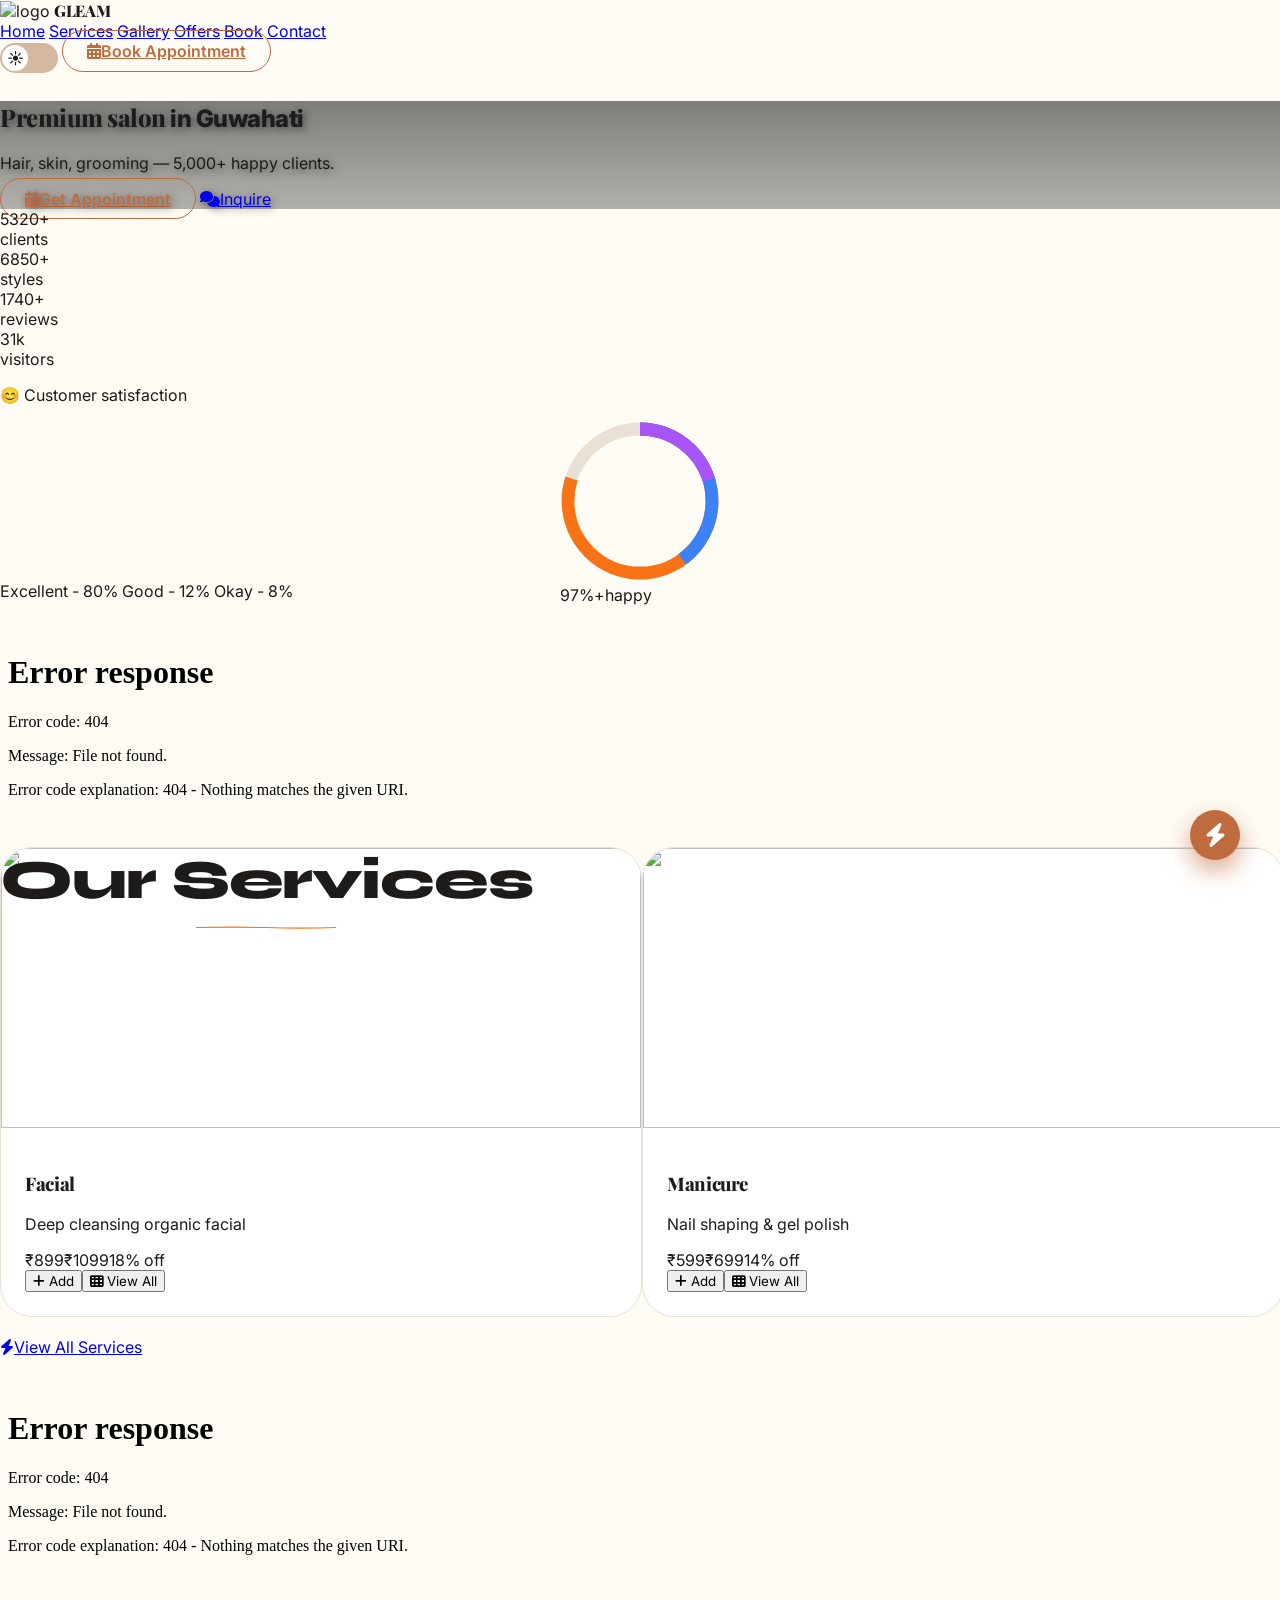
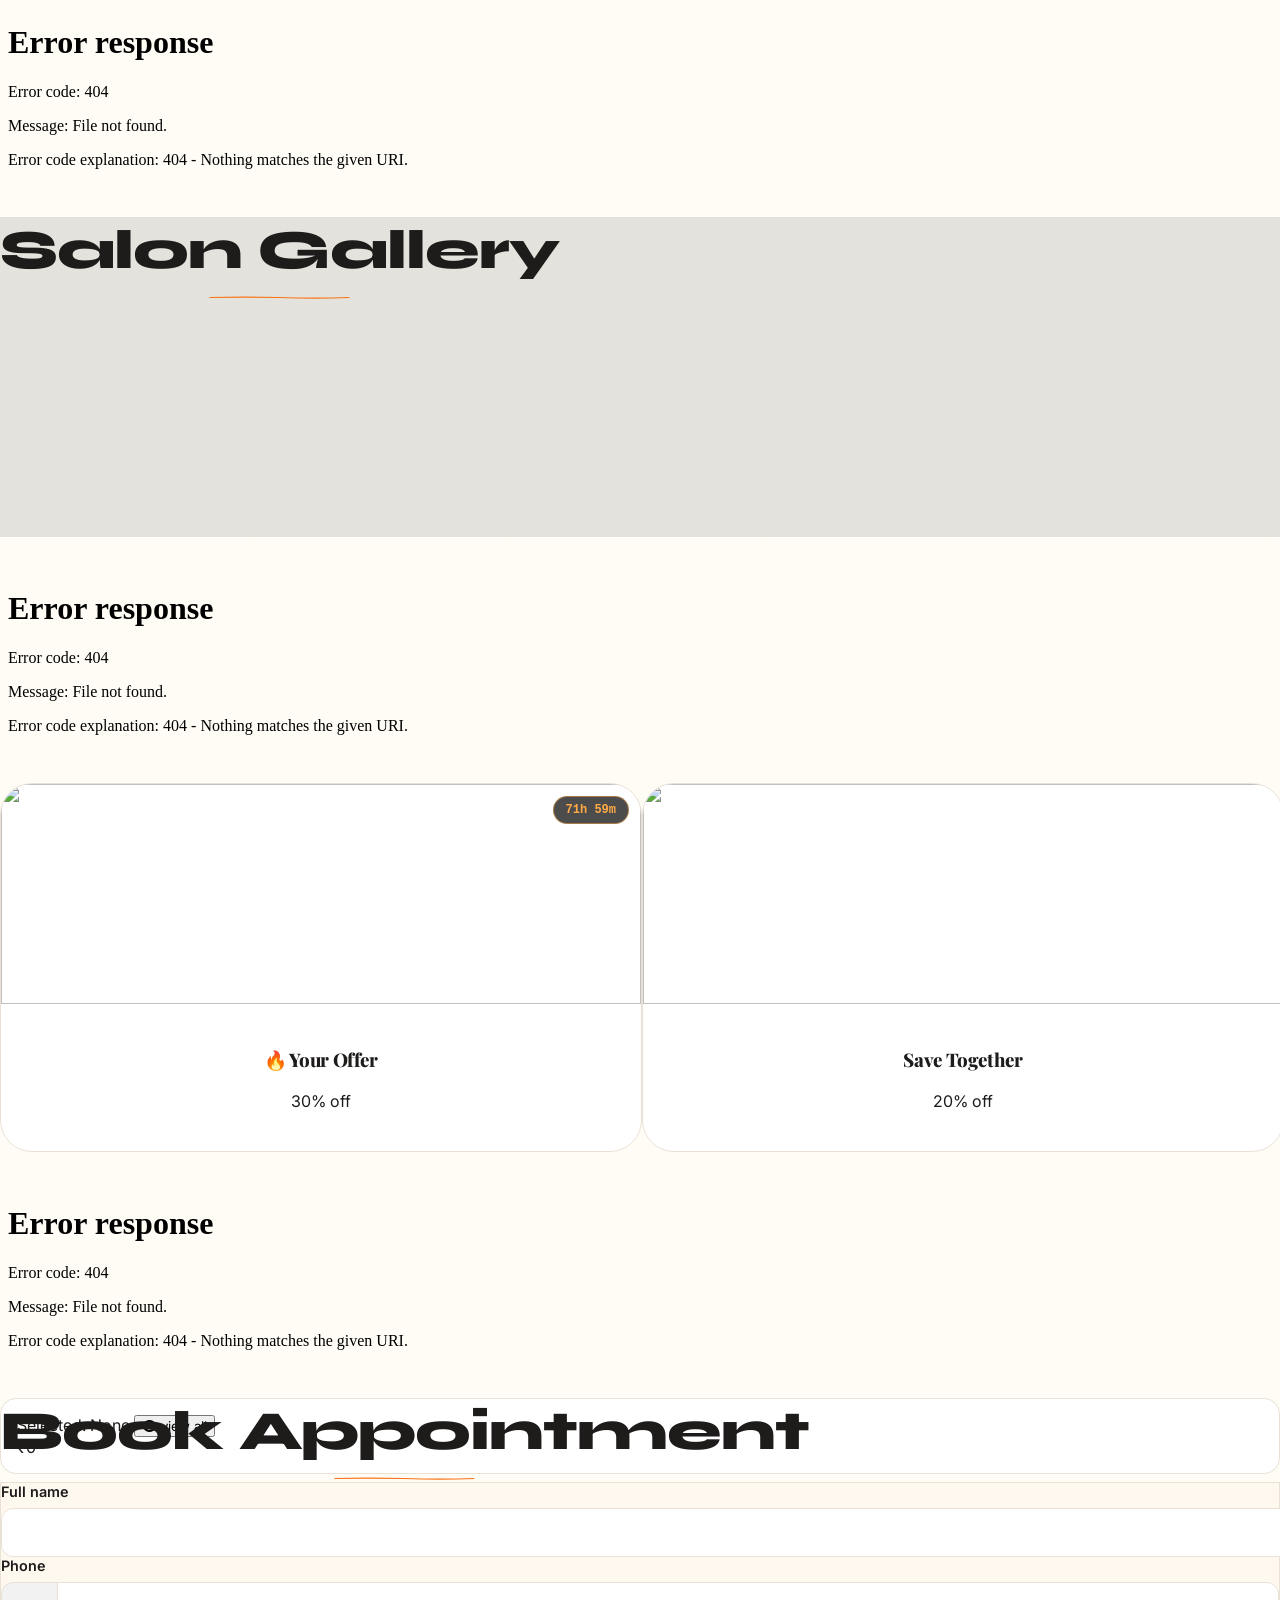
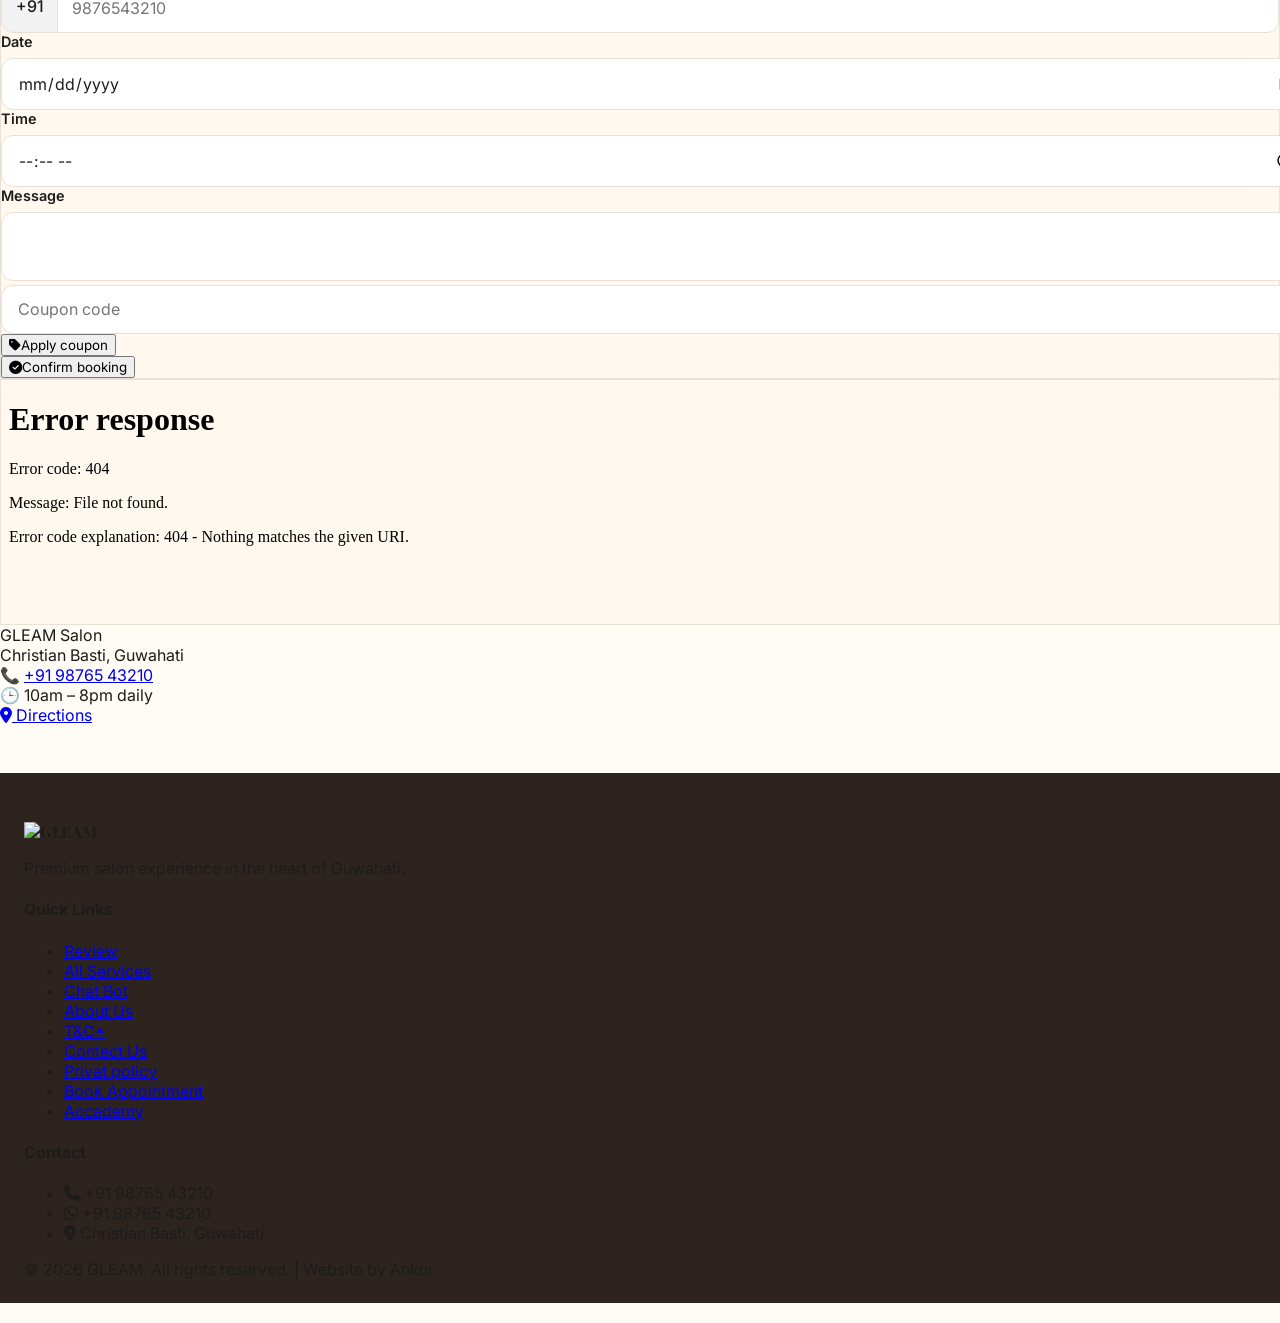
==== index.html @ 3bcb05df "First Salon Temp upload" ====
<!DOCTYPE html>
<html lang="en">
<head>
  <meta charset="UTF-8">
  <meta name="viewport" content="width=device-width, initial-scale=1.0, maximum-scale=5.0, user-scalable=yes">
  <title>GLEAM · Salon & Style</title>
  <script src="https://cdn.tailwindcss.com"></script>
  <link href="https://fonts.googleapis.com/css2?family=Playfair+Display:wght@700;800;900&family=Inter:opsz@14..32&family=Montserrat:wght@500;600;700&display=swap" rel="stylesheet">
  <link rel="stylesheet" href="https://cdnjs.cloudflare.com/ajax/libs/font-awesome/6.0.0-beta3/css/all.min.css">

  <link rel="stylesheet" href="https://cdnjs.cloudflare.com/ajax/libs/font-awesome/6.5.0/css/all.min.css">
    <link href="https://fonts.googleapis.com/css2?family=Syne:wght@600;800&family=Outfit:wght@300;400;600&family=Playfair+Display:ital,wght@1,400&display=swap" rel="stylesheet">

    <link rel="stylesheet" href="css//index.css">
    <link rel="stylesheet" href="css//footer.css">
</head>
<body class="antialiased" id="app-body">

  <div id="topNotification" class="glass-card"></div>
  <div id="serviceDetailPopup" class="popup-overlay"><div class="popup-card" id="detailPopupContent"></div></div>
  <div id="offerSuccessPopup" class="popup-overlay"><div class="popup-card" id="offerPopupContent"></div></div>

  <div class="flip-container" id="flipContainer">
    <div class="main-circle" id="mainFab"><i class="fas fa-bolt"></i></div>
    <div class="flip-buttons">
      <a href="#book" class="fab"><i class="fas fa-calendar-alt"></i></a>
      <a class='fab' style="text-decoration:none;" href='next//chat.html'><i class="fas fa-comments"></i></a>
      <a href="https://wa.me/919876543210?text=Hello! I need help with GLEAM services." class="fab" style="text-decoration:none;"><i class="fas fa-comment"></i></a>
      <a href="#book" class="fab"><i class="fas fa-calendar-alt"></i></a>
    </div>
    <div class="close-mark" id="closeMark">✕</div>
  </div>

  <nav class="fixed top-0 left-0 right-0 z-50 backdrop-blur-md bg-white/80 dark:bg-gray-900/80 border-b border-gray-200 dark:border-gray-800 px-4 md:px-8 py-3 flex justify-between items-center">
    <div class="flex items-center gap-3">
      <img src="https://images.unsplash.com/photo-1581044777550-4cfa60707c03?w=80&h=80&fit=crop&auto=format" class="w-10 h-10 rounded-full object-cover border-2 border-amber-600" alt="logo">
      <span class="text-4xl font-black heading text-amber-800 dark:text-amber-300 tracking-tight">GLEAM</span>
    </div>
    <div class="hidden md:flex gap-6 font-medium items-center">
      <a href="#home">Home</a> <a href="#services">Services</a> <a href="#gallery">Gallery</a> <a href="#offers">Offers</a> <a href="#book">Book</a> <a href="#contact">Contact</a>
    </div>
    <div class="flex items-center gap-4">
      <label class="theme-switch">
        <input type="checkbox" id="themeToggle">
        <span class="slider-toggle"></span>
      </label>
      <a href="#book" class="border-call-btn hidden md:inline-block"><i class="fas fa-calendar-alt mr-2"></i>Book Appointment</a>
    </div>
  </nav>

  <section id="home" class="min-h-[70vh] bg-cover bg-center bg-fixed flex items-center" style="background-image: linear-gradient(rgba(0,0,0,0.5), rgba(0,0,0,0.3)), url('https://images.unsplash.com/photo-1560066984-138dadb4c035?w=1600');">
    <div class="max-w-7xl mx-auto px-4 md:px-6 w-full">
      <div class="max-w-2xl text-white" style="text-shadow: 2px 2px 8px rgba(0,0,0,0.5);">
        <h1 class="text-5xl md:text-7xl font-extrabold leading-tight animate-pulse">Premium salon <span class="text-amber-300">in Guwahati</span></h1>
        <p class="text-2xl mt-4">Hair, skin, grooming — 5,000+ happy clients.</p>
        <div class="flex flex-wrap gap-4 mt-8">
          <a href="#book" class="border-call-btn text-white border-white hover:bg-white hover:text-amber-600 text-xl px-8 py-4"><i class="fas fa-calendar-alt mr-2"></i>Get Appointment</a>
          <a class='bg-green-600 hover:bg-green-700 text-white px-8 py-4 rounded-2xl text-xl font-bold shadow-lg' href='next//chat.html' target='_blank'><i class="fas fa-comments mr-2"></i>Inquire</a>
        </div>
      </div>
    </div>
  </section>

  <main class="max-w-7xl mx-auto px-4 md:px-6 pb-28 md:pb-10">
    <section class="py-8">
      <div class="stat-card p-6 rounded-3xl">
        <div class="flex flex-wrap gap-8 justify-around">
          <div><span class="text-4xl font-black text-amber-600"><span id="counterCustomers">0</span>+</span><br>clients</div>
          <div><span class="text-4xl font-black text-amber-600"><span id="counterProjects">0</span>+</span><br>styles</div>
          <div><span class="text-4xl font-black text-amber-600"><span id="counterReviews">0</span>+</span><br>reviews</div>
          <div><span class="text-4xl font-black text-amber-600"><span id="counterVisitors">0</span>k</span><br>visitors</div>
        </div>
        <div class="mt-8 flex flex-col items-center">
          <p class="text-lg font-semibold mb-2">😊 Customer satisfaction</p>
          <div class="donut-ring relative w-40 h-40">
            <svg width="160" height="160" viewBox="0 0 100 100" style="transform: rotate(-90deg);">
              <circle cx="50" cy="50" r="45" fill="none" stroke="var(--border-light)" stroke-width="8"/>
              <circle cx="50" cy="50" r="45" fill="none" stroke="#f97316" stroke-width="8" stroke-dasharray="283" stroke-dashoffset="57"/>
              <circle cx="50" cy="50" r="45" fill="none" stroke="#3b82f6" stroke-width="8" stroke-dasharray="283" stroke-dashoffset="170"/>
              <circle cx="50" cy="50" r="45" fill="none" stroke="#a855f7" stroke-width="8" stroke-dasharray="283" stroke-dashoffset="226"/>
            </svg>
            <div class="absolute inset-0 flex items-center justify-center"><div class="text-center"><span class="text-3xl font-bold text-amber-600">97%+</span><span class="text-sm block">happy</span></div></div>
          </div>
          <div class="flex gap-4 mt-3 text-sm"><span><span class="inline-block w-3 h-3 bg-amber-600 rounded-full"></span> Excellent - 80%</span><span><span class="inline-block w-3 h-3 bg-blue-500 rounded-full"></span> Good - 12%</span><span><span class="inline-block w-3 h-3 bg-purple-500 rounded-full"></span> Okay - 8%</span></div>
        </div>
      </div>
    </section>

    <div class="dynamic-iframe-container" style="width: 100%; margin: 2rem 0;">
      <iframe id="dynamicIframe" src="NEXT/iframe - Why Us.html" style="width: 100%; height: auto; border: none; background: transparent; display: block;" frameborder="0" scrolling="no" allowtransparency="true" loading="lazy"></iframe>
    </div>

    <div class="section-title-wrapper"><h2 class="section-title">Our Services</h2><div class="hand-drawn-line"><svg viewBox="0 0 300 6"><path d="M10,3 Q80,1 150,3 T290,3" stroke="#f97316" stroke-width="2" fill="none"/></svg></div></div>
    <section id="services" class="py-4"><div class="snap-carousel" id="serviceSwiper"></div>
      <br><a class='view-all-summary bg-gray-600 text-white px-4 py-2 rounded-full text-sm flex justify-center' href='next//service.html'><i class="fas fa-bolt mr-2"></i>View All Services</a>
    </section>

    <div class="dynamic-iframe-container" style="width: 100%; margin: 2rem 0;">
      <iframe id="dynamicIframe" src="NEXT/iframe - Transform.html" style="width: 100%; height: auto; border: none; background: transparent; display: block;" frameborder="0" scrolling="no" allowtransparency="true" loading="lazy"></iframe>
    </div>
    <div class="dynamic-iframe-container" style="width: 100%; margin: 2rem 0;">
      <iframe id="dynamicIframe" src="NEXT/iframe - Experts.html" style="width: 100%; height: auto; border: none; background: transparent; display: block;" frameborder="0" scrolling="no" allowtransparency="true" loading="lazy"></iframe>
    </div>
    <div class="section-title-wrapper"><h2 class="section-title">Salon Gallery</h2><div class="hand-drawn-line"><svg viewBox="0 0 300 6"><path d="M10,3 Q80,1 150,3 T290,3" stroke="#f97316" stroke-width="2" fill="none"/></svg></div></div>
    <section id="gallery" class="py-4"><div class="gallery-swiper" id="gallerySwiper"></div></section>

    <div class="dynamic-iframe-container" style="width: 100%; margin: 2rem 0;">
      <iframe id="dynamicIframe" src="NEXT/iframe - Review.html" style="width: 100%; height: auto; border: none; background: transparent; display: block;" frameborder="0" scrolling="no" allowtransparency="true" loading="lazy"></iframe>
    </div>

    <div class="section-title-wrapper"><h2 class="section-title">Special Offers</h2><div class="hand-drawn-line"><svg viewBox="0 0 300 6"><path d="M10,3 Q80,1 150,3 T290,3" stroke="#f97316" stroke-width="2" fill="none"/></svg></div></div>
    <section id="offers" class="py-4"><div class="snap-carousel" id="offerSwiper"></div></section>

    <div class="dynamic-iframe-container" style="width: 100%; margin: 2rem 0;">
      <iframe id="dynamicIframe" src="NEXT/iframe - FAQ.html" style="width: 100%; height: auto; border: none; background: transparent; display: block;" frameborder="0" scrolling="no" allowtransparency="true" loading="lazy"></iframe>
    </div>
    
    <div class="section-title-wrapper"><h2 class="section-title">Book Appointment</h2><div class="hand-drawn-line"><svg viewBox="0 0 300 6"><path d="M10,3 Q80,1 150,3 T290,3" stroke="#f97316" stroke-width="2" fill="none"/></svg></div></div>
    <section id="book" class="py-4 scroll-mt-20">
      <div id="welcomeMessage" class="mb-3 text-amber-600 text-lg text-center"></div>
      <div class="price-detail-box mb-6">
        <div class="flex justify-between items-center flex-wrap gap-2">
          <span class="font-semibold">Selected: </span><span id="selectedServicesSummary">None</span>
          <button id="viewSummaryBtn" class="bg-amber-600 text-white px-4 py-1 rounded-full text-sm"><i class="fas fa-eye"></i> view all</button>
        </div>
        <div class="mt-3 flex flex-wrap items-center gap-3"><span class="text-2xl font-black" id="priceDisplay"></span><span id="couponStatus" class="text-sm text-green-600"></span></div>
        <div id="strikethroughInfo" class="text-sm text-gray-500 dark:text-gray-400"></div>
      </div>
      <div id="summaryPopup" class="popup-overlay"><div class="popup-card p-6"><div class="flex justify-between mb-4"><h3 class="text-2xl font-bold">Your selection</h3><button id="closeSummaryPopup" class="text-3xl">✕</button></div><div id="summaryChosen" class="my-4 space-y-2 border-b pb-3"></div><div id="summaryAvailable" class="my-2 space-y-2"></div>
        <br><a class='view-all-summary bg-gray-600 text-white px-4 py-2 rounded-full text-sm flex justify-center' href='next//service.html'><i class="fas fa-bolt mr-2"></i>View All Services</a>
      </div></div>
     
      <div class="glass-card p-6 md:p-8 rounded-3xl">
        <form id="bookingForm">
          <div class="grid md:grid-cols-2 gap-6">
            <div><label>Full name</label><input type="text" name="Name" id="bookName" required class="w-full p-3 rounded-xl"></div>
            <div><label>Phone</label><div class="phone-field"><span class="phone-prefix">+91</span><input type="tel" name="Phone" id="bookPhone" placeholder="9876543210" required pattern="[0-9]{10}" maxlength="10"></div></div>
          </div>
          <div class="grid grid-cols-2 gap-4 mt-4">
            <div><label>Date</label><input type="date" name="Date" id="bookDate" class="w-full p-3 rounded-xl" min="" required></div>
            <div><label>Time</label><input type="time" name="Time" id="bookTime" class="w-full p-3 rounded-xl" min="06:00" max="22:00" required></div>
          </div>
          <div class="mt-4"><label>Message</label><textarea name="Message" id="bookMsg" rows="2" class="w-full p-3 rounded-xl"></textarea></div>
          <div class="mt-5">
            <input type="text" id="couponInput" placeholder="Coupon code" class="w-full p-3 rounded-xl">
            <button type="button" id="applyCouponBtn" class="mt-2 w-full bg-purple-600 hover:bg-purple-700 text-white py-3 rounded-xl font-semibold"><i class="fas fa-tag mr-2"></i>Apply coupon</button>
            <span id="couponMessage" class="text-sm text-green-600 block mt-1"></span>
          </div>
          <div class="flex justify-end mt-8">
            <button type="submit" id="submitBookingBtn" class="bg-amber-600 hover:bg-amber-700 text-white px-10 py-3 rounded-full text-xl font-bold shadow-lg"><i class="fas fa-check-circle mr-2"></i>Confirm booking</button>
          </div>
        </form>
      </div>
    </section>

    <section id="contact" class="py-12">
      <div class="glass-card p-2 rounded-3xl overflow-hidden"><iframe src="maplink" width="100%" height="240" style="border:0;" allowfullscreen="" loading="lazy"></iframe></div>
      <footer class="mt-8 grid md:grid-cols-3 gap-4 text-center"><div><span class="font-bold">GLEAM Salon</span><br>Christian Basti, Guwahati</div><div>📞 <a href="tel:+919876543210">+91 98765 43210</a><br>🕒 10am – 8pm daily</div><div><a href="https://maps.google.com/?q=Christian+Basti+Guwahati" target="_blank"><i class="fas fa-map-marker-alt mr-1"></i> Directions</a></div></footer>
    </section>
  </main>

  <footer class="footer">
    <div class="max-w-6xl mx-auto">
      <div class="grid md:grid-cols-4 gap-8 mb-8">
        <div><div class="flex items-center gap-2 mb-4"><img src="https://images.unsplash.com/photo-1581044777550-4cfa60707c03" class="w-10 h-10 rounded-full object-cover border-2 border-amber-600"><span class="text-2xl font-black heading text-amber-800 dark:text-amber-300">GLEAM</span></div><p class="text-gray-600 dark:text-gray-400 text-sm">Premium salon experience in the heart of Guwahati.</p></div>
        <div><h4 class="font-bold mb-3 text-gray-800 dark:text-white">Quick Links</h4><ul class="space-y-2 text-sm text-gray-600 dark:text-gray-400">
          <li><a class='hover:text-amber-600 transition' href='next/review.html'>Review</a></li>
          <li><a class='hover:text-amber-600 transition' href='next/service.html'>All Services</a></li>
          <li><a class='hover:text-amber-600 transition' href='next/chat.html'>Chat Bot</a></li>
          <li><a class='hover:text-amber-600 transition' href='next/aboutus.html'>About Us</a></li>
          <li><a href="next/t&c.html#" class="hover:text-amber-600 transition">T&C*</a></li>
          <li><a href="next/t&c.html#" class="hover:text-amber-600 transition">Contect Us</a></li>
          <li><a href="next/t&c.html#" class="hover:text-amber-600 transition">Privat policy</a></li>
          <li><a class='hover:text-amber-600 transition' href='#book'>Book Appointment</a></li>
          <li><a class='hover:text-amber-600 transition' href='next/accademy.html'>Accademy</a></li>
        </ul></div>
        <div><h4 class="font-bold mb-3 text-gray-800 dark:text-white">Contact</h4><ul class="space-y-2 text-sm text-gray-600 dark:text-gray-400"><li><i class="fas fa-phone mr-2 text-amber-600"></i> +91 98765 43210</li><li><i class="fab fa-whatsapp mr-2 text-green-500"></i> +91 98765 43210</li><li><i class="fas fa-map-marker-alt mr-2 text-amber-600"></i> Christian Basti, Guwahati</li></ul></div>
      </div>
      <div class="border-t border-gray-200 dark:border-gray-700 pt-6 text-center text-sm text-gray-500 dark:text-gray-400">© <script>document.write(new Date().getFullYear())</script> 
<span id="salonName">GLEAM</span>. All rights reserved. | 
Website by <a href="https://wa.me/917896011657?text=Hi%20Ankur%2C%20I%20Want%20a%20Full%20website%20like%20this%20demo" target="_blank" style="text-decoration:none; color:inherit;">Ankur</a></div>
    </div>
  </footer>

</body>

<script>
    // ========== GOOGLE SHEETS WEB APP URL ==========
    const GOOGLE_SHEETS_WEBHOOK_URL = "https://script.google.com/macros/s/AKfycbyD-r-z2DM9-t3nDVpN8dIsFme24mx6uu1UqQtY8qOCcfTAj7971fre0fAlifWKBAUcKg/exec";
    
    // ========== THEME TOGGLE ==========
    const themeToggle = document.getElementById('themeToggle');
    if (localStorage.getItem('theme') === 'dark') {
      document.body.classList.add('dark');
      if (themeToggle) themeToggle.checked = true;
    } else {
      document.body.classList.remove('dark');
      if (themeToggle) themeToggle.checked = false;
    }
    if (themeToggle) {
      themeToggle.addEventListener('change', function() {
        if (this.checked) {
          document.body.classList.add('dark');
          localStorage.setItem('theme', 'dark');
        } else {
          document.body.classList.remove('dark');
          localStorage.setItem('theme', 'light');
        }
        sendThemeToAllIframes();
      });
    }
    
    // ========== MULTI-IFRAME SOLUTION ==========
    function sendThemeToAllIframes() {
      const iframes = document.querySelectorAll('iframe');
      const isDark = document.body.classList.contains('dark');
      iframes.forEach(iframe => {
        if (iframe.contentWindow) {
          iframe.contentWindow.postMessage({ type: 'themeChange', theme: isDark ? 'dark' : 'light', timestamp: Date.now() }, '*');
        }
      });
    }
    function adjustAllIframeHeights() {
      const iframes = document.querySelectorAll('iframe');
      iframes.forEach(iframe => {
        if (iframe.contentWindow) {
          try {
            const iframeDoc = iframe.contentWindow.document;
            const height = Math.max(iframeDoc.body.scrollHeight, iframeDoc.documentElement.scrollHeight, iframeDoc.body.offsetHeight, iframeDoc.documentElement.offsetHeight);
            if (height > 0) iframe.style.height = height + 'px';
          } catch (e) {
            iframe.contentWindow.postMessage({ type: 'requestHeight' }, '*');
          }
        }
      });
    }
    window.addEventListener('message', function(event) {
      if (event.data && event.data.type === 'iframeHeight') {
        const iframes = document.querySelectorAll('iframe');
        iframes.forEach(iframe => { if (iframe.contentWindow === event.source) iframe.style.height = event.data.height + 'px'; });
      }
      if (event.data && event.data.type === 'iframeReady') { sendThemeToAllIframes(); setTimeout(adjustAllIframeHeights, 100); }
      if (event.data && event.data.type === 'requestTheme') { sendThemeToAllIframes(); }
    });
    function initIframes() {
      const iframes = document.querySelectorAll('iframe');
      iframes.forEach(iframe => { iframe.addEventListener('load', function () { setTimeout(() => { sendThemeToAllIframes(); adjustAllIframeHeights(); }, 500); }); });
    }
    let resizeTimer;
    window.addEventListener('resize', function () { clearTimeout(resizeTimer); resizeTimer = setTimeout(() => { adjustAllIframeHeights(); }, 250); });
    window.addEventListener('load', function () { initIframes(); setTimeout(adjustAllIframeHeights, 1000); });
    setInterval(() => { sendThemeToAllIframes(); adjustAllIframeHeights(); }, 10000);

    // ========== FLIP BUTTON FUNCTIONALITY ==========
    const flipContainer = document.getElementById('flipContainer');
    const mainFab = document.getElementById('mainFab');
    const closeMark = document.getElementById('closeMark');
    if(mainFab && closeMark && flipContainer) {
      mainFab.addEventListener('click', (e) => { e.stopPropagation(); flipContainer.classList.toggle('open'); });
      closeMark.addEventListener('click', (e) => { e.stopPropagation(); flipContainer.classList.remove('open'); });
      document.addEventListener('click', (e) => { if (!flipContainer.contains(e.target)) flipContainer.classList.remove('open'); });
    }










    // ========== MAIN SALON FUNCTIONALITY ==========
    (function() {
      const services = [
        { id:3, name:'Facial', desc:'Deep cleansing organic facial', price:899, originalPrice:1099, img:'https://images.unsplash.com/photo-1616394584738-fc6e612e71b9?w=800', points: ['✨ Organic products', '🧖‍♀️ Steam therapy', '💧 Hydrating mask', '🌿 60 min'] },
        { id:4, name:'Manicure', desc:'Nail shaping & gel polish', price:599, originalPrice:699, img:'https://i.ibb.co/NdChZhvM/mani.jpg', points: ['💅 Gel options', '💆 Hand massage', '🌈 50+ colors', '🕒 45 min'] },
        { id:5, name:'Pedicure', desc:'Foot spa with callus removal', price:699, originalPrice:849, img:'https://i.ibb.co/kgSvK2S7/pedi.jpg', points: ['🦶 Callus removal', '💆 Relaxing massage', '🌿 Natural scrubs', '💧 Hydrating mask'] },
        { id:1, name:'Haircut', desc:'Precision cut & styling by experts', price:399, originalPrice:499, img:'https://i.ibb.co/HpbYj6xJ/hair-Cut.jpg', points: ['✂️ Expert stylists', '🕒 30 min session', '☕ Free coffee', '📅 Flexible timing'] },
        { id:2, name:'Hair Color', desc:'Professional ammonia-free color', price:1499, originalPrice:1799, img:'https://i.ibb.co/QFbC2V4b/haircolor.jpg', points: ['🎨 Ammonia-free', '💆‍♀️ Scalp protection', '🌟 Long lasting', '🌈 30+ shades'] }
      ];

      const galleryImages = ['Gall1','Gall2','Gall3'];
      const offers = [{ title:'🔥 Your Offer', discount:'30% off', code:'WELCOME30', img:'https://i.ibb.co/ds3prmgt/20260422-155108.png', saved:'30%' },{ title:'Save Together', discount:'20% off', code:'BOTH20', img:'https://i.ibb.co/jFQwtb9/20260422-155024.png', saved:'20%' }];

      let timerExpiry = localStorage.getItem('firstOfferTimer') || Date.now() + 72*60*60*1000;
      if(!localStorage.getItem('firstOfferTimer')) localStorage.setItem('firstOfferTimer', timerExpiry);
      else timerExpiry = parseInt(timerExpiry);
      
      let selectedServices = JSON.parse(localStorage.getItem('selectedServices')) || [];
      let appliedDiscount = 0;
      let appliedCouponCode = '';

      const serviceSwiper = document.getElementById('serviceSwiper');
      const gallerySwiper = document.getElementById('gallerySwiper');
      const offerSwiper = document.getElementById('offerSwiper');
      const summarySpan = document.getElementById('selectedServicesSummary');
      const priceDisplay = document.getElementById('priceDisplay');
      const couponStatus = document.getElementById('couponStatus');
      const strikethroughInfo = document.getElementById('strikethroughInfo');
      const bookName = document.getElementById('bookName');
      const bookPhone = document.getElementById('bookPhone');
      const welcomeMsg = document.getElementById('welcomeMessage');
      const summaryPopup = document.getElementById('summaryPopup');
      const summaryChosen = document.getElementById('summaryChosen');
      const summaryAvailable = document.getElementById('summaryAvailable');
      const detailPopup = document.getElementById('serviceDetailPopup');
      const detailContent = document.getElementById('detailPopupContent');
      const offerPopup = document.getElementById('offerSuccessPopup');
      const offerPopupContent = document.getElementById('offerPopupContent');
      const couponInput = document.getElementById('couponInput');
      const couponMsg = document.getElementById('couponMessage');
      const timeInput = document.getElementById('bookTime');
      const bookingForm = document.getElementById('bookingForm');
      const submitBtn = document.getElementById('submitBookingBtn');

      function calculateTotal() {
        let total = selectedServices.reduce((sum, id) => sum + (services.find(s=>s.id===id)?.price||0), 0);
        if (appliedDiscount > 0) total = total * (1 - appliedDiscount);
        return Math.round(total);
      }

      function updateUI() {
        let namesHtml = selectedServices.map(id => { let s = services.find(s => s.id === id); return `<span class="service-name-click inline-block mr-1" data-id="${id}" style="cursor:pointer;">${s?.name}</span>`; }).join(', ');
        summarySpan.innerHTML = namesHtml || 'None';
        document.querySelectorAll('.service-name-click').forEach(el => { el.addEventListener('click', (e) => { e.stopPropagation(); let id = parseInt(el.dataset.id); let s = services.find(x => x.id === id); if(s) openServicePopup(s); }); });
        let total = calculateTotal();
        let originalTotal = selectedServices.reduce((sum, id) => sum + (services.find(s=>s.id===id)?.price||0), 0);
        if (appliedDiscount > 0) {
          priceDisplay.innerHTML = `₹<span class="line-through opacity-50 mr-2">${originalTotal}</span> ₹${total}`;
          couponStatus.innerText = `✅ Coupon ${appliedCouponCode} applied (${appliedDiscount*100}% off)`;
          strikethroughInfo.innerText = `You save ₹${Math.round(originalTotal * appliedDiscount)}`;
        } else {
          priceDisplay.innerText = `₹${total}`;
          couponStatus.innerText = '';
          strikethroughInfo.innerText = '';
        }
        localStorage.setItem('selectedServices', JSON.stringify(selectedServices));
      }

      function applyCouponCode(code) {
        const validCoupons = { 'WELCOME30': 0.30, 'BOTH20': 0.15, 'FRIEND200': 0.10 };
        if (validCoupons[code]) {
          appliedDiscount = validCoupons[code];
          appliedCouponCode = code;
          couponMsg.innerText = `✅ ${code} applied! You get ${appliedDiscount*100}% off`;
          couponMsg.style.color = '#16a34a';
          updateUI();
          renderServices();
        } else if (code === '') {
          appliedDiscount = 0; appliedCouponCode = ''; couponMsg.innerText = ''; updateUI(); renderServices();
        } else {
          couponMsg.innerText = '❌ Invalid coupon code'; couponMsg.style.color = '#dc2626';
          setTimeout(() => { couponMsg.innerText = ''; couponMsg.style.color = '#16a34a'; }, 3000);
        }
      }

      function createInfiniteArray(arr, times = 25) { let result = []; for (let i = 0; i < times; i++) result.push(...arr); return result; }

      function openServicePopup(s) { 
        let pointsHtml = s.points.map(p => `<li class="flex items-start gap-2"><i class="fas fa-check-circle text-amber-600 mt-1"></i><span>${p}</span></li>`).join('');
        detailContent.innerHTML = `<img src="${s.img}" class="popup-img-full"><div class="popup-content"><h3 class="text-2xl font-bold mb-2">${s.name}</h3><p class="mb-3">${s.desc}</p><div class="flex items-center gap-3 mb-4"><span class="text-3xl font-black text-amber-600">₹${s.price}</span><span class="text-lg line-through opacity-50">₹${s.originalPrice}</span><span class="bg-green-500 text-white px-3 py-1 rounded-full text-sm">${Math.round(((s.originalPrice - s.price) / s.originalPrice) * 100)}% off</span></div><p class="font-semibold mb-2">✨ Why choose us</p><ul class="space-y-2 mb-5">${pointsHtml}</ul><a href="#book?service=${s.id}" class="add-from-detail block w-full bg-amber-600 hover:bg-amber-700 text-white py-3 rounded-full font-semibold text-center transition"><i class="fas fa-plus-circle mr-2"></i> Add to booking</a></div>`;
        detailPopup.style.display = 'flex'; document.body.classList.add('popup-open');
        const closeBtn = document.createElement('span'); closeBtn.className = 'popup-close-fixed'; closeBtn.innerHTML = '✕'; detailPopup.appendChild(closeBtn);
        closeBtn.addEventListener('click', () => { detailPopup.style.display = 'none'; document.body.classList.remove('popup-open'); closeBtn.remove(); });
        const addLink = detailContent.querySelector('.add-from-detail'); addLink.addEventListener('click', (e) => { e.preventDefault(); if (!selectedServices.includes(s.id)) selectedServices.push(s.id); updateUI(); renderServices(); detailPopup.style.display = 'none'; document.body.classList.remove('popup-open'); closeBtn.remove(); });
      }

      function renderServices() { 
        if (!serviceSwiper) return; serviceSwiper.innerHTML = '';
        createInfiniteArray(services, 25).forEach((s) => { let isSelected = selectedServices.includes(s.id); let discount = Math.round(((s.originalPrice - s.price) / s.originalPrice) * 100); let card = document.createElement('div'); card.className = 'snap-card'; card.innerHTML = `<img src="${s.img}" class="service-img" loading="lazy"><div class="service-content"><h3 class="text-3xl font-bold mb-1 service-title" data-id="${s.id}">${s.name}</h3><p class="text-gray-500 dark:text-gray-400 mb-3">${s.desc}</p><div class="flex items-center gap-3 mb-4"><span class="text-3xl font-black text-amber-600">₹${s.price}</span><span class="text-lg line-through opacity-50">₹${s.originalPrice}</span><span class="bg-green-500 text-white px-2 py-0.5 rounded-full text-xs">${discount}% off</span></div><div class="flex gap-2 justify-center"><button data-id="${s.id}" class="add-remove-btn ${isSelected ? 'bg-red-500' : 'bg-amber-600'} text-white px-4 py-2 rounded-full text-sm"><i class="fas ${isSelected ? 'fa-trash-alt' : 'fa-plus'}"></i> ${isSelected ? 'Remove' : 'Add'}</button><button data-id="${s.id}" class="view-all-summary bg-gray-600 text-white px-4 py-2 rounded-full text-sm"><i class="fas fa-th"></i> View All</button></div></div>`; 
        serviceSwiper.appendChild(card); });
        document.querySelectorAll('.add-remove-btn').forEach(btn => { btn.addEventListener('click', (e) => { e.stopPropagation(); let id = parseInt(btn.dataset.id); if (selectedServices.includes(id)) selectedServices = selectedServices.filter(x => x !== id); else selectedServices.push(id); updateUI(); renderServices(); }); });
        document.querySelectorAll('.view-all-summary').forEach(btn => { btn.addEventListener('click', (e) => { e.stopPropagation(); openSummaryPopup(); }); });
        document.querySelectorAll('.service-title').forEach(title => { title.addEventListener('click', (e) => { e.stopPropagation(); let id = parseInt(title.dataset.id); let s = services.find(x => x.id === id); if(s) openServicePopup(s); }); });
      }

      function renderGallery() { if (!gallerySwiper) return; gallerySwiper.innerHTML = ''; createInfiniteArray(galleryImages, 20).forEach(src => { let card = document.createElement('div'); card.className = 'gallery-card'; card.style.backgroundImage = `linear-gradient(rgba(0,0,0,0.1), rgba(0,0,0,0.1)), url('${src}')`; gallerySwiper.appendChild(card); }); }
      
      function renderOffers() { if (!offerSwiper) return; offerSwiper.innerHTML = ''; createInfiniteArray(offers, 25).forEach((o, idx) => { let isFirstReal = o.title === offers[0].title && idx % offers.length === 0; let isExpired = Date.now() > timerExpiry; let card = document.createElement('div'); card.className = 'offer-card'; card.innerHTML = `<img src="${o.img}" class="offer-img" loading="lazy"><div class="offer-content"><h3 class="font-bold text-xl">${o.title}</h3><p class="text-amber-600 font-bold text-2xl">${o.discount}</p></div>`; if (isFirstReal && !isExpired) { let timerDiv = document.createElement('div'); timerDiv.className = 'timer-badge'; timerDiv.id = 'firstOfferTimer'; card.appendChild(timerDiv); } else if (isFirstReal && isExpired) { let expiredDiv = document.createElement('div'); expiredDiv.className = 'timer-badge'; expiredDiv.innerText = 'Expired'; expiredDiv.style.color = '#ff6666'; card.appendChild(expiredDiv); } card.addEventListener('click', () => { if (isFirstReal && Date.now() > timerExpiry) { alert('This offer has expired.'); return; } offerPopupContent.innerHTML = `<img src="${o.img}" class="popup-img-full"><div class="popup-content"><h3 class="text-2xl font-bold mb-2 text-center">${o.title}</h3><p class="text-3xl font-black text-amber-600 text-center mb-2">${o.discount}</p><p class="mb-3 text-center">Use code: <span class="font-mono px-3 py-1 rounded">${o.code}</span></p><p class="text-green-600 font-semibold mb-4 text-center">✅ Code applied! You save ${o.saved} on any service.</p><button class="close-offer-popup w-full bg-amber-600 text-white py-2 rounded-full">Continue</button></div>`; offerPopup.style.display = 'flex'; document.body.classList.add('popup-open'); const closeBtn = document.createElement('span'); closeBtn.className = 'popup-close-fixed'; closeBtn.innerHTML = '✕'; offerPopup.appendChild(closeBtn); closeBtn.addEventListener('click', () => { offerPopup.style.display = 'none'; document.body.classList.remove('popup-open'); closeBtn.remove(); }); offerPopupContent.querySelector('.close-offer-popup').addEventListener('click', () => { offerPopup.style.display = 'none'; document.body.classList.remove('popup-open'); closeBtn.remove(); }); couponInput.value = o.code; applyCouponCode(o.code); }); offerSwiper.appendChild(card); }); function updateTimer() { let remaining = timerExpiry - Date.now(); let timerEl = document.getElementById('firstOfferTimer'); if(timerEl) { if(remaining<=0) timerEl.innerText='Expired'; else { let h=Math.floor(remaining/3600000); let m=Math.floor((remaining%3600000)/60000); timerEl.innerText=`${h}h ${m}m`; } } } setInterval(updateTimer, 1000); updateTimer(); }

      function openSummaryPopup() { summaryChosen.innerHTML = '<h4 class="font-semibold">Chosen Services</h4>'; if (selectedServices.length === 0) { summaryChosen.innerHTML += '<p class="text-gray-500">No services selected yet</p>'; } else { selectedServices.forEach(id => { let s = services.find(x => x.id === id); if(s) { let div = document.createElement('div'); div.className = 'flex justify-between items-center p-2 bg-amber-50 dark:bg-amber-900/20 rounded-xl'; div.innerHTML = `<span class="service-name-click" data-id="${id}" style="cursor:pointer;">${s.name} - ₹${s.price}</span><button data-id="${id}" class="remove-inline text-red-500"><i class="fas fa-trash-alt"></i></button>`; summaryChosen.appendChild(div); } }); } summaryAvailable.innerHTML = '<h4 class="font-semibold mt-4">Available Services</h4>'; services.forEach(s => { if(!selectedServices.includes(s.id)) { let div = document.createElement('div'); div.className = 'flex justify-between items-center p-2 border-b'; div.innerHTML = `<span>${s.name} – ₹${s.price}</span><button data-id="${s.id}" class="add-inline bg-amber-600 text-white px-3 py-1 rounded-full text-sm"><i class="fas fa-plus"></i> Add</button>`; summaryAvailable.appendChild(div); } }); document.querySelectorAll('.service-name-click').forEach(el => { el.addEventListener('click', (e) => { let id = parseInt(el.dataset.id); let s = services.find(x => x.id === id); if(s) { openServicePopup(s); summaryPopup.style.display = 'none'; document.body.classList.remove('popup-open'); } }); }); document.querySelectorAll('.remove-inline').forEach(btn => { btn.addEventListener('click', (e) => { let id = parseInt(btn.dataset.id); selectedServices = selectedServices.filter(x => x !== id); updateUI(); renderServices(); openSummaryPopup(); }); }); document.querySelectorAll('.add-inline').forEach(btn => { btn.addEventListener('click', (e) => { let id = parseInt(btn.dataset.id); if(!selectedServices.includes(id)) selectedServices.push(id); updateUI(); renderServices(); openSummaryPopup(); }); }); summaryPopup.style.display = 'flex'; document.body.classList.add('popup-open'); }

      // ========== FORM SUBMISSION WITH REDIRECT TO APPOINTMENT.HTML ==========
      async function handleFormSubmit(e) {
        e.preventDefault();
        
        const name = document.getElementById('bookName').value.trim();
        const phone = document.getElementById('bookPhone').value.trim();
        const date = document.getElementById('bookDate').value;
        const time = document.getElementById('bookTime').value;
        const message = document.getElementById('bookMsg').value.trim();
        const coupon = appliedCouponCode || 'None';
        const selectedServicesList = selectedServices.map(id => services.find(s => s.id === id)?.name).filter(Boolean).join(', ');
        const totalAmount = calculateTotal();
        const originalTotal = selectedServices.reduce((sum, id) => sum + (services.find(s=>s.id===id)?.price||0), 0);
        const discountPercent = appliedDiscount * 100;
        
        if (!name || !phone || !date || !time) {
          swal("Error", "Please fill all required fields!", "error");
          return;
        }
        if (phone.length !== 10 || !/^\d+$/.test(phone)) {
          swal("Error", "Please enter a valid 10-digit phone number!", "error");
          return;
        }
        if (selectedServices.length === 0) {
          swal("Error", "Please select at least one service!", "error");
          return;
        }
        
        if (submitBtn) {
          submitBtn.disabled = true;
          submitBtn.innerHTML = '<i class="fas fa-spinner fa-spin mr-2"></i> Submitting...';
        }
        
        try {
          // Submit to Google Sheets
          const formData = new FormData();
          formData.append('timestamp', new Date().toISOString());
          formData.append('name', name);
          formData.append('phone', phone);
          formData.append('date', date);
          formData.append('time', time);
          formData.append('services', selectedServicesList);
          formData.append('message', message);
          formData.append('coupon', coupon);
          formData.append('totalAmount', totalAmount);
          formData.append('discountPercent', discountPercent);
          
          const response = await fetch(GOOGLE_SHEETS_WEBHOOK_URL, {
            method: "POST",
            body: formData
          });
          
          const result = await response.json();
          
          if (result.result === 'success') {
            // Save to localStorage
            const bookingData = {
              name: name, phone: phone, date: date, time: time,
              message: message, services: selectedServicesList,
              totalAmount: totalAmount, originalTotal: originalTotal,
              couponCode: appliedCouponCode || 'none', discount: discountPercent
            };
            localStorage.setItem('lastBooking', JSON.stringify(bookingData));
            
            // Clear selections
            selectedServices = [];
            appliedDiscount = 0;
            appliedCouponCode = '';
            updateUI();
            renderServices();
            
            // Build redirect URL
            const redirectUrl = `next//Appointment.html?name=${encodeURIComponent(name)}&phone=${encodeURIComponent(phone)}&date=${encodeURIComponent(date)}&time=${encodeURIComponent(time)}&message=${encodeURIComponent(message)}&service=${encodeURIComponent(selectedServicesList)}&am=${totalAmount}&original=${originalTotal}&code=${encodeURIComponent(appliedCouponCode || 'none')}`;
            
            // Redirect
            window.location.href = redirectUrl;
          } else {
            throw new Error(result.error || 'Submission failed');
          }
        } catch (error) {
          console.error('Error:', error);
          swal("Error", "Something went wrong. Please try again!", "error");
          if (submitBtn) {
            submitBtn.disabled = false;
            submitBtn.innerHTML = '<i class="fas fa-check-circle mr-2"></i>Confirm booking';
          }
        }
      }
      


      if (bookingForm) {
        bookingForm.addEventListener('submit', handleFormSubmit);
      }
      
      document.getElementById('viewSummaryBtn')?.addEventListener('click', openSummaryPopup);
      document.getElementById('closeSummaryPopup')?.addEventListener('click', () => { summaryPopup.style.display = 'none'; document.body.classList.remove('popup-open'); });
      document.getElementById('applyCouponBtn')?.addEventListener('click', () => applyCouponCode(couponInput.value.trim().toUpperCase()));
      const today = new Date().toISOString().split('T')[0];
      document.getElementById('bookDate')?.setAttribute('min', today);
      if(timeInput) { timeInput.setAttribute('min', '06:00'); timeInput.setAttribute('max', '22:00'); }
      
      function parseUrl() { let hash = window.location.hash; if(hash.startsWith('#book?')) { let params = new URLSearchParams(hash.replace('#book?','')); let serviceIds = params.get('service')?.split(',').map(Number) || []; serviceIds.forEach(id => { if(!selectedServices.includes(id) && services.find(s=>s.id===id)) selectedServices.push(id); }); updateUI(); renderServices(); document.getElementById('book')?.scrollIntoView(); } }
      
      function animateCounters() { [{id:'counterCustomers',val:5320},{id:'counterProjects',val:6850},{id:'counterReviews',val:1740},{id:'counterVisitors',val:31}].forEach(c=>{ let el = document.getElementById(c.id); if(el) { let cur=0, step=Math.ceil(c.val/50); let t=setInterval(()=>{ cur+=step; if(cur>=c.val) { cur=c.val; clearInterval(t); } el.innerText=cur; },20); } }); }
      function loadMemory() { let name = localStorage.getItem('userName') || ''; let phone = localStorage.getItem('userPhone') || ''; if(name && bookName) bookName.value = name; if(phone && bookPhone) bookPhone.value = phone; if(name && welcomeMsg) welcomeMsg.innerText = `👋 Welcome back, ${name}!`; updateUI(); }
      if(bookingForm) { bookingForm.addEventListener('input', () => { if(bookName) localStorage.setItem('userName', bookName.value); if(bookPhone) localStorage.setItem('userPhone', bookPhone.value); }); }
      function setupAutoScroll(swiper) { if(!swiper) return; setInterval(() => { let maxScroll = swiper.scrollWidth - swiper.clientWidth; if (swiper.scrollLeft >= maxScroll - 10) swiper.scrollLeft = 0; else swiper.scrollLeft += swiper.clientWidth; }, 5000); }
      
      window.addEventListener('load', () => { renderServices(); renderGallery(); renderOffers(); loadMemory(); parseUrl(); animateCounters(); setupAutoScroll(serviceSwiper); setupAutoScroll(gallerySwiper); setupAutoScroll(offerSwiper); });
      window.addEventListener('hashchange', parseUrl);
    })();



</script>

</html>
---- css/index.css ----
/* ========================================
   GLOBAL & RESET
======================================== */
* {
    font-family: 'Inter', sans-serif;
    scroll-behavior: smooth;
}

h1, h2, h3, .heading {
    font-family: 'Playfair Display', 'Montserrat', serif;
    font-weight: 800;
    letter-spacing: -0.02em;
}

html, body {
    overflow-x: hidden;
    width: 100%;
    position: relative;
}

body {
    background-color: var(--bg);
    color: var(--text);
    transition: background 0.2s ease, color 0.3s ease;
    margin: 0;
    padding: 0 0 20px 0;
}

/* ========================================
   THEME VARIABLES
======================================== */
:root {
    /* Light Mode Default */
    --bg: #fefcf5;
    --bg-color: #fefcf5;
    --card-bg: #ffffff;
    --text: #1e1b1b;
    --text-main: #1e1b1b;
    --text-secondary: #5a5550;
    --border-light: #e9e1d6;
    --glass: rgba(255,247,237,0.75);
    --input-bg: #ffffff;
    --accent-gold: #b08d48;
    --grid-color: rgba(0, 0, 0, 0.05);
    --header-gradient: linear-gradient(135deg, #1a1a1a 0%, #555 100%);
    --shadow-card: 0 5px 15px rgba(0, 0, 0, 0.08);
    --shadow-active: 0 12px 28px rgba(176, 141, 72, 0.2);
}

.dark {
    --bg: #1a1412;
    --bg-color: #0a0a0c;
    --card-bg: #2d241f;
    --text: #f3ede8;
    --text-main: #f0ede8;
    --text-secondary: #b8b4ae;
    --border-light: #4b3f37;
    --glass: rgba(45,36,31,0.9);
    --input-bg: #2d241f;
    --accent-gold: #e2b87a;
    --grid-color: rgba(255, 255, 255, 0.03);
    --header-gradient: linear-gradient(135deg, #e2b87a 0%, #f0ca8c 100%);
    --shadow-card: 0 5px 15px rgba(0, 0, 0, 0.3);
    --shadow-active: 0 12px 28px rgba(226, 184, 122, 0.25);
}

body.dark-mode {
    --bg-color: #0a0a0c;
    --card-bg: #14161b;
    --accent-gold: #b08d48;
    --text-main: #1e1b1b;
    --text-secondary: #5a5550;
    --grid-color: rgba(0, 0, 0, 0.05);
    --header-gradient: linear-gradient(135deg, #1a1a1a 0%, #555 100%);
    --border-light: rgba(176, 141, 72, 0.2);
    --shadow-card: 0 5px 15px rgba(0, 0, 0, 0.08);
    --shadow-active: 0 12px 28px rgba(176, 141, 72, 0.2);
}

body.light-mode {
    --bg-color: #fefcf5;
    --card-bg: #ffffff;
    --accent-gold: #b08d48;
    --text-main: #1e1b1b;
    --text-secondary: #5a5550;
    --grid-color: rgba(0, 0, 0, 0.05);
    --header-gradient: linear-gradient(135deg, #1a1a1a 0%, #555 100%);
    --border-light: rgba(176, 141, 72, 0.2);
    --shadow-card: 0 5px 15px rgba(0, 0, 0, 0.08);
    --shadow-active: 0 12px 28px rgba(176, 141, 72, 0.2);
}

body.dark {
    --bg-color: #0a0a0c;
    --card-bg: #14161b;
    --accent-gold: #e2b87a;
    --text-main: #f0ede8;
    --text-secondary: #b8b4ae;
    --grid-color: rgba(255, 255, 255, 0.03);
    --header-gradient: linear-gradient(135deg, #e2b87a 0%, #f0ca8c 100%);
    --border-light: rgba(226, 184, 122, 0.2);
    --shadow-card: 0 5px 15px rgba(0, 0, 0, 0.3);
    --shadow-active: 0 12px 28px rgba(226, 184, 122, 0.25);
}


.dynamic-iframe-container {
    width: 100%;
    overflow: hidden;
    position: relative;
}

.dynamic-iframe-container iframe {
    width: 100%;
    height: auto;
    border: none;
    background: transparent;
    transition: height 0.3s ease;
}

/* Section title */
.section-title-wrapper {
    text-align: center;
    margin-bottom: 1rem;
    position: fixed;
}

.section-title {
    font-family: 'Syne', sans-serif;
    font-size: clamp(28px, 8vw, 55px);
    font-weight: 800;
    margin: 0;
    display: inline-block;
    position: relative;
}

.hand-drawn-line {
    position: relative;
    bottom: 0;
    left: 10%;
    width: 80%;
    height: 3px;
    margin-top: 0;
}

.hand-drawn-line svg {
    width: 100%;
    height: 100%;
}

.hand-drawn-line path {
    stroke: #f97316;
    stroke-width: 2.5;
    fill: none;
    stroke-dasharray: 300;
    stroke-dashoffset: 300;
    animation: drawLine 1s ease-out forwards;
}

@keyframes drawLine {
    to {
        stroke-dashoffset: 0;
    }
}

body.popup-open {
    overflow: hidden;
}

.glass-card {
    background: var(--glass);
    backdrop-filter: blur(12px);
    border: 1px solid var(--border-light);
}

/* Theme Switch */
.theme-switch {
    position: relative;
    display: inline-block;
    width: 58px;
    height: 30px;
}

.theme-switch input {
    opacity: 0;
    width: 0;
    height: 0;
}

.slider-toggle {
    position: absolute;
    cursor: pointer;
    inset: 0;
    background-color: #d4b8a0;
    border-radius: 30px;
    transition: 0.2s;
}

.slider-toggle:before {
    position: absolute;
    content: "☀️";
    height: 26px;
    width: 26px;
    left: 2px;
    bottom: 2px;
    background: white;
    border-radius: 50%;
    display: flex;
    align-items: center;
    justify-content: center;
    font-size: 16px;
    transition: 0.2s;
}

input:checked + .slider-toggle {
    background-color: #5d4b3a;
}

input:checked + .slider-toggle:before {
    content: "🌙";
    transform: translateX(28px);
    background: black;
}

/* flip-out menu */
.flip-container {
    position: fixed;
    bottom: 30px;
    right: 30px;
    z-index: 200;
    width: 60px;
    height: 60px;
}

.main-circle {
    width: 50px;
    height: 50px;
    background: #c06b3e;
    border-radius: 50%;
    display: flex;
    align-items: center;
    justify-content: center;
    color: white;
    font-size: 1.5rem;
    box-shadow: 0 10px 25px rgba(192,107,62,0.6);
    cursor: pointer;
    transition: 0.3s;
    position: relative;
    z-index: 12;
}

.flip-buttons {
    position: absolute;
    top: 0;
    left: 0;
    width: 100%;
    height: 100%;
    pointer-events: none;
}

.flip-buttons .fab {
    position: absolute;
    width: 45px;
    height: 45px;
    border-radius: 50%;
    display: flex;
    align-items: center;
    justify-content: center;
    color: white;
    font-size: 1.45rem;
    box-shadow: 0 8px 20px rgba(0,0,0,0.3);
    transition: 0.25s cubic-bezier(0.4, 0, 0.2, 1);
    opacity: 0;
    pointer-events: none;
    left: 5px;
    top: 5px;
}

.flip-container.open .flip-buttons .fab {
    opacity: 1;
    pointer-events: auto;
}

.flip-container.open .flip-buttons .fab:nth-child(1) {
    transform: rotate(57deg) translateX(-75px) rotate(305deg);
    background: #d97706;
}

.flip-container.open .flip-buttons .fab:nth-child(2) {
    transform: rotate(00deg) translateX(-75px) rotate(358deg);
    background: #a855f7;
}

.flip-container.open .flip-buttons .fab:nth-child(3) {
    transform: rotate(114deg) translateX(-75px) rotate(247deg);
    background: #4cbd76;
}

.close-mark {
    position: absolute;
    top: 50%;
    left: 50%;
    transform: translate(-50%, -50%);
    font-size: 2.2rem;
    color: white;
    transition: 0.2s;
    opacity: 0;
    pointer-events: none;
}

.flip-container.open .close-mark {
    opacity: 1;
    pointer-events: auto;
    cursor: pointer;
}

/* Snap carousel */
.snap-carousel {
    display: flex;
    overflow-x: auto;
    gap: 0;
    scroll-snap-type: x mandatory;
    -webkit-overflow-scrolling: touch;
    scroll-behavior: smooth;
    scroll-snap-stop: always;
}

.snap-carousel::-webkit-scrollbar {

}

.snap-card {
    flex: 0 0 50%;
    scroll-snap-align: start;
    background: var(--card-bg);
    border: 1px solid var(--border-light);
    border-radius: 2rem;
    overflow: hidden;
    cursor: pointer;
    transition: transform 0.2s;
}

.snap-card:hover {
    transform: scale(1.007);
}

.service-img {
    width: 100%;
    height: 280px;
    object-fit: cover;
    display: block;
}

.service-content {
    padding: 1.5rem;
}

.service-title {
    cursor: pointer;
    transition: color 0.2s;
}

.service-title:hover {
    color: #f97316;
}

.offer-card {
    flex: 0 0 50%;
    scroll-snap-align: start;
    background: var(--card-bg);
    border: 1px solid var(--border-light);
    border-radius: 2rem;
    overflow: hidden;
    cursor: pointer;
    position: relative;
}

.offer-img {
    width: 100%;
    height: 220px;
    object-fit: cover;
    display: block;
}

.offer-content {
    padding: 1.5rem;
    text-align: center;
}

.timer-badge {
    position: absolute;
    top: 12px;
    right: 12px;
    background: rgba(0,0,0,0.7);
    backdrop-filter: blur(8px);
    color: #ffaa44;
    padding: 6px 12px;
    border-radius: 40px;
    font-size: 0.75rem;
    font-weight: 600;
    font-family: monospace;
    z-index: 10;
    border: 1px solid rgba(255,170,68,0.5);
}

.gallery-swiper {
    display: flex;
    overflow-x: auto;
    gap: 0;
    scroll-snap-type: x mandatory;
    -webkit-overflow-scrolling: touch;
    scroll-snap-stop: always;
}

.gallery-swiper::-webkit-scrollbar {
    display: none;
}

.gallery-card {
    flex: 0 0 50%;
    scroll-snap-align: start;
    height: 320px;
    background-size: cover;
    background-position: center;
    background-repeat: no-repeat;
}

#topNotification {
    position: fixed;
    top: 20px;
    left: 50%;
    transform: translateX(-50%);
    z-index: 9999;
    background: var(--card-bg);
    border-radius: 40px;
    padding: 0.5rem 1.2rem;
    box-shadow: 0 8px 20px rgba(0,0,0,0.15);
    border: 1px solid var(--border-light);
    display: none;
    align-items: center;
    gap: 8px;
    font-size: 0.85rem;
}

.notif-link {
    color: #c06b3e;
    font-size: 1rem;
    text-decoration: none;
    margin-left: 6px;
}

/* Form inputs - improved */
input, select, textarea {
    background-color: var(--input-bg);
    color: var(--text);
    border: 1px solid var(--border-light);
    transition: 0.2s;
    border-radius: 0.75rem;
    padding: 0.85rem 1rem;
    width: 100%;
    font-size: 1rem;
}

input:focus, select:focus, textarea:focus {
    outline: none;
    border-color: #f97316;
    box-shadow: 0 0 0 3px rgba(249,115,22,0.2);
}

label {
    font-weight: 600;
    margin-bottom: 0.5rem;
    display: block;
    font-size: 0.9rem;
}

.phone-field {
    display: flex;
    align-items: center;
    background: var(--input-bg);
    border: 1px solid var(--border-light);
    border-radius: 0.75rem;
    overflow: hidden;
}

.phone-prefix {
    padding: 0.85rem 0.85rem 1rem;
    background: rgba(0,0,0,0.05);
    font-weight: 500;
    border-right: 1px solid var(--border-light);
    font-size: 1rem;
}

.phone-field input {
    border: none;
    padding: 0.85rem;
    background: transparent;
    box-shadow: none;
}

/* Popup */
.popup-overlay {
    position: fixed;
    inset: 0;
    background: rgba(0,0,0,0.6);
    backdrop-filter: blur(8px);
    z-index: 1000;
    display: none;
    align-items: center;
    justify-content: center;
    padding: 1rem;
}

.popup-card {
    background: var(--card-bg);
    border-radius: 2rem;
    max-width: 450px;
    width: 100%;
    max-height: 90vh;
    overflow-y: auto;
    position: relative;
}

.popup-img-full {
    width: 100%;
    height: 220px;
    object-fit: cover;
    display: block;
    border-radius: 2rem 2rem 0 0;
}

.popup-close-fixed {
    position: fixed;
    top: calc(40% - 240px);
    right: calc(40% - 240px);
    font-size: 1.8rem;
    color: white;
    cursor: pointer;
    z-index: 1010;
    background: rgba(0,0,0,0.6);
    width: 40px;
    height: 40px;
    border-radius: 50%;
    display: flex;
    align-items: center;
    justify-content: center;
}

@media (max-width: 700px) {
    .popup-close-fixed {
        top: calc(50.5% - 31.6%);
        right: calc(50% - 170px);
    }

.snap-card {flex: 0 0 100%;}
.offer-card {flex: 0 0 100%;}
.gallery-card {flex: 0 0 100%;}
}

.popup-content {
    padding: 1.5rem;
}

.price-detail-box {
    background: var(--card-bg);
    border: 1px solid var(--border-light);
    border-radius: 1rem;
    padding: 1rem;
    margin: 0.5rem 0;
}

.border-call-btn {
    background: none;
    border: 1px solid #c06b3e;
    color: #c06b3e;
    padding: 0.6rem 1.5rem;
    border-radius: 2rem;
    font-weight: 600;
    transition: 0.2s;
}

.border-call-btn:hover {
    background: #c06b3e;
    color: white;
}

.donut-ring {
    width: 160px;
    height: 160px;
    margin: 0 auto;
    position: relative;
}

.service-name-click {
    cursor: pointer;
    transition: color 0.2s;
}

.service-name-click:hover {
    color: #f97316;
    text-decoration: underline;
}
---- css/footer.css ----
.footer {
            background: #2d241f;
            padding: 3rem 1.5rem 1.5rem;
            margin-top: 3rem;
        }
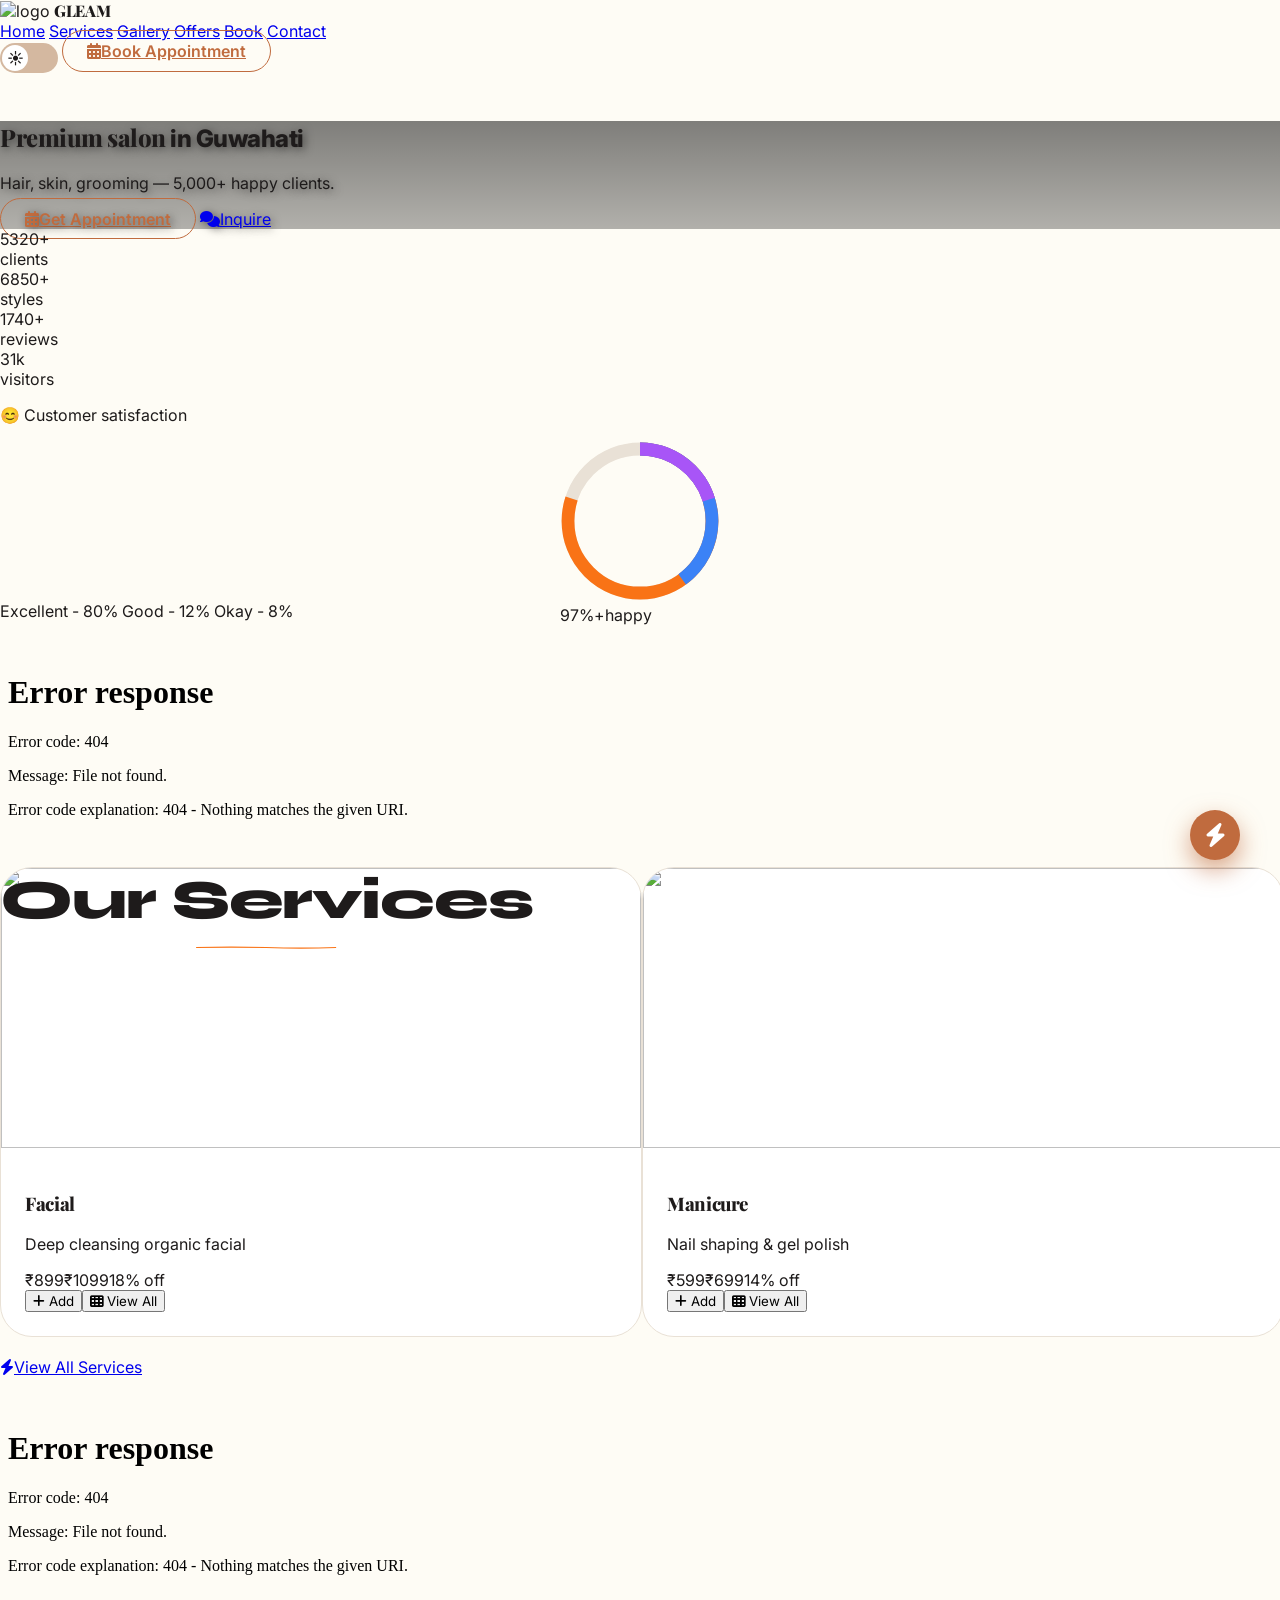
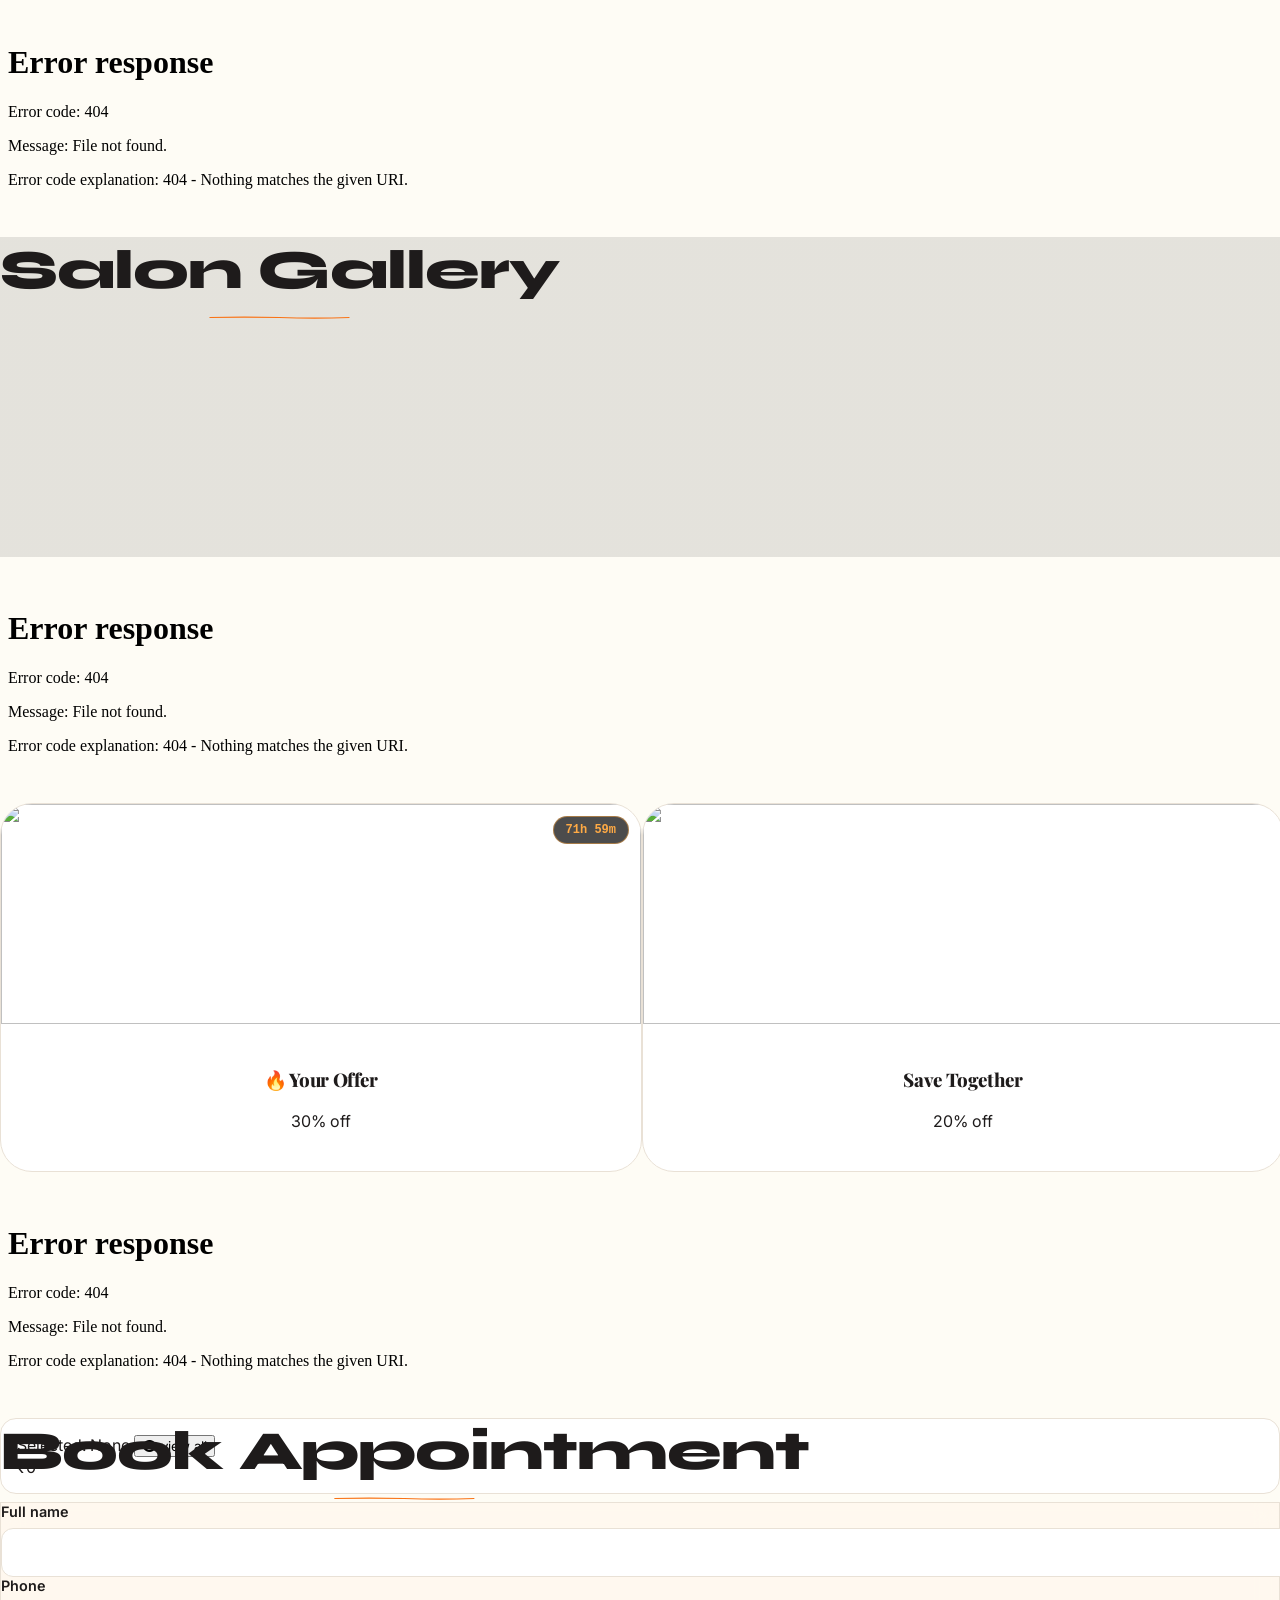
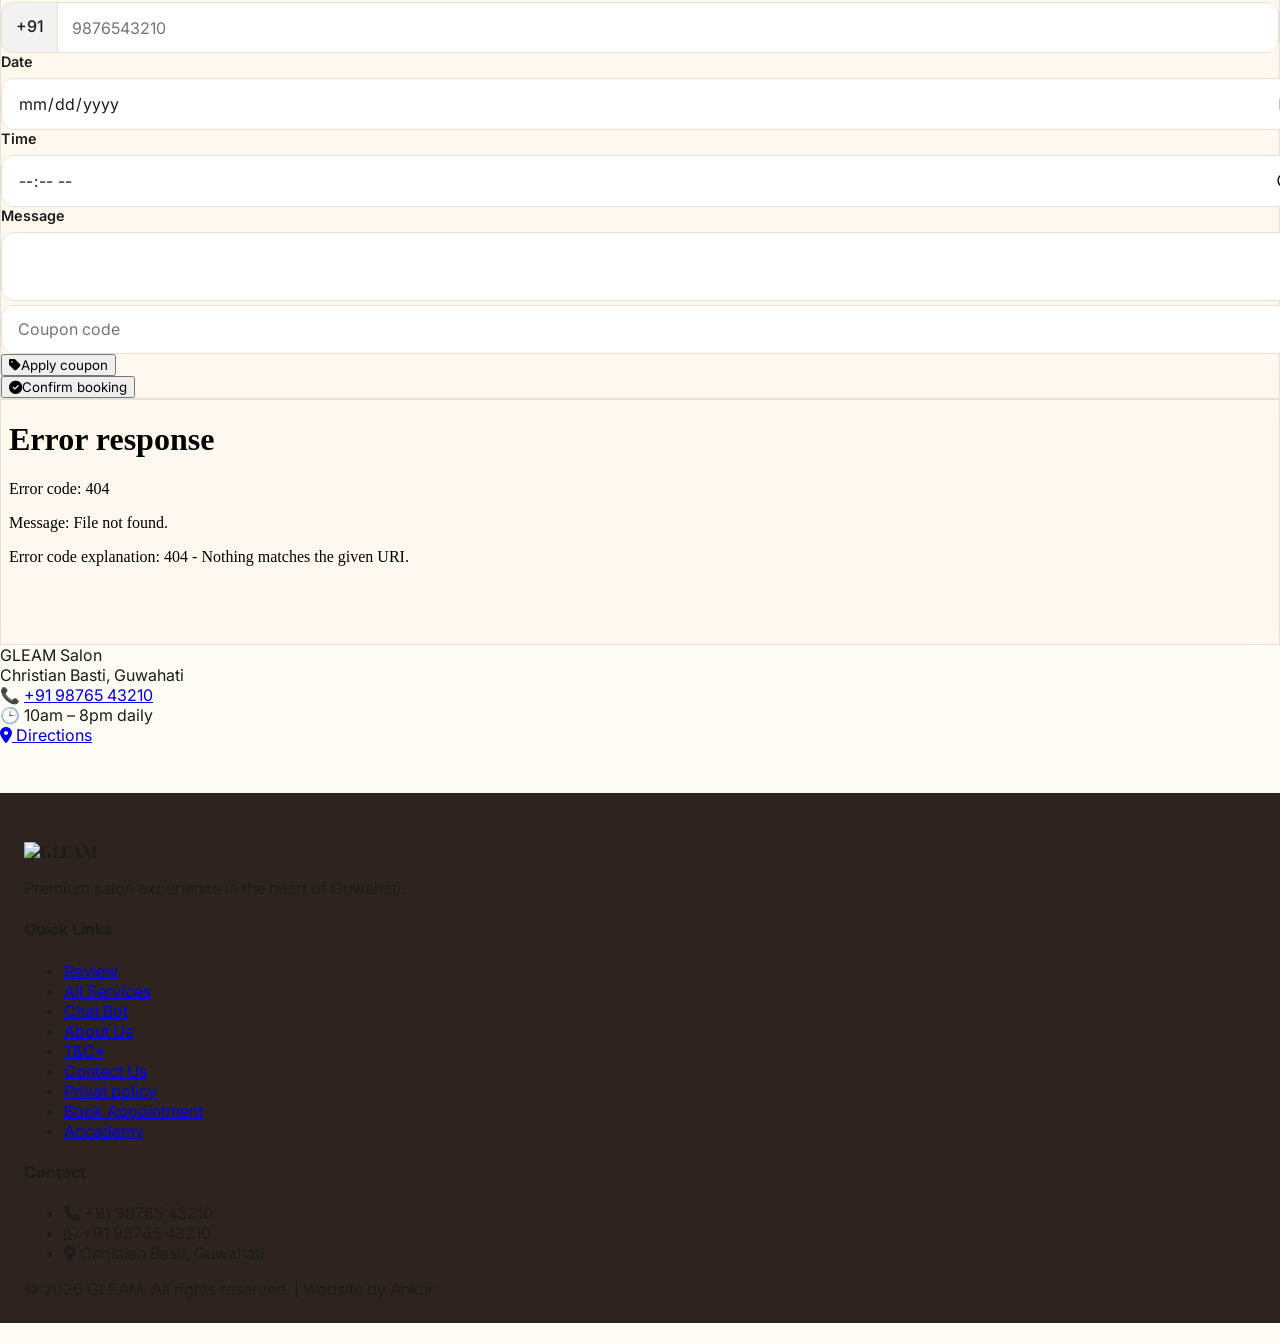
==== commit e551cf70: "Update index.html" ====
--- a/index.html
+++ b/index.html
@@ -47,7 +47,7 @@
       <a href="#book" class="border-call-btn hidden md:inline-block"><i class="fas fa-calendar-alt mr-2"></i>Book Appointment</a>
     </div>
   </nav>
-
+<br>
   <section id="home" class="min-h-[70vh] bg-cover bg-center bg-fixed flex items-center" style="background-image: linear-gradient(rgba(0,0,0,0.5), rgba(0,0,0,0.3)), url('https://images.unsplash.com/photo-1560066984-138dadb4c035?w=1600');">
     <div class="max-w-7xl mx-auto px-4 md:px-6 w-full">
       <div class="max-w-2xl text-white" style="text-shadow: 2px 2px 8px rgba(0,0,0,0.5);">
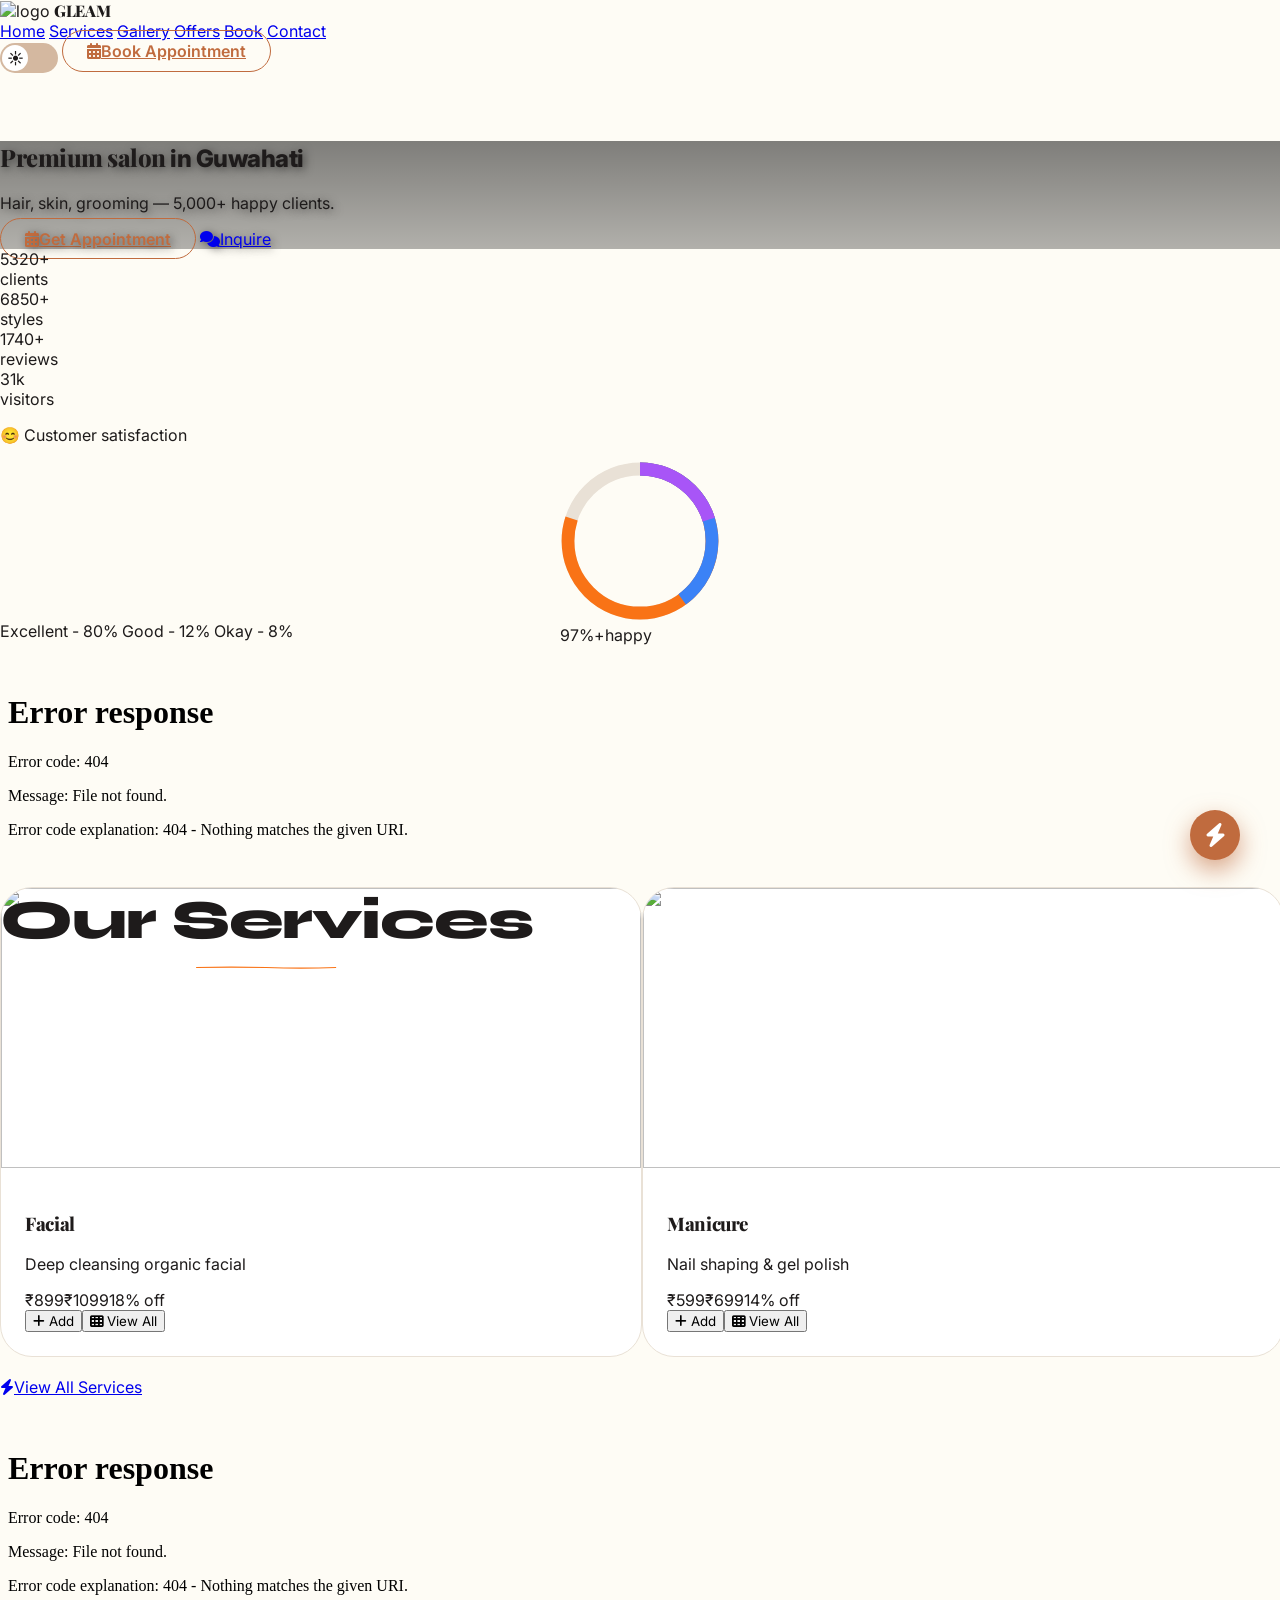
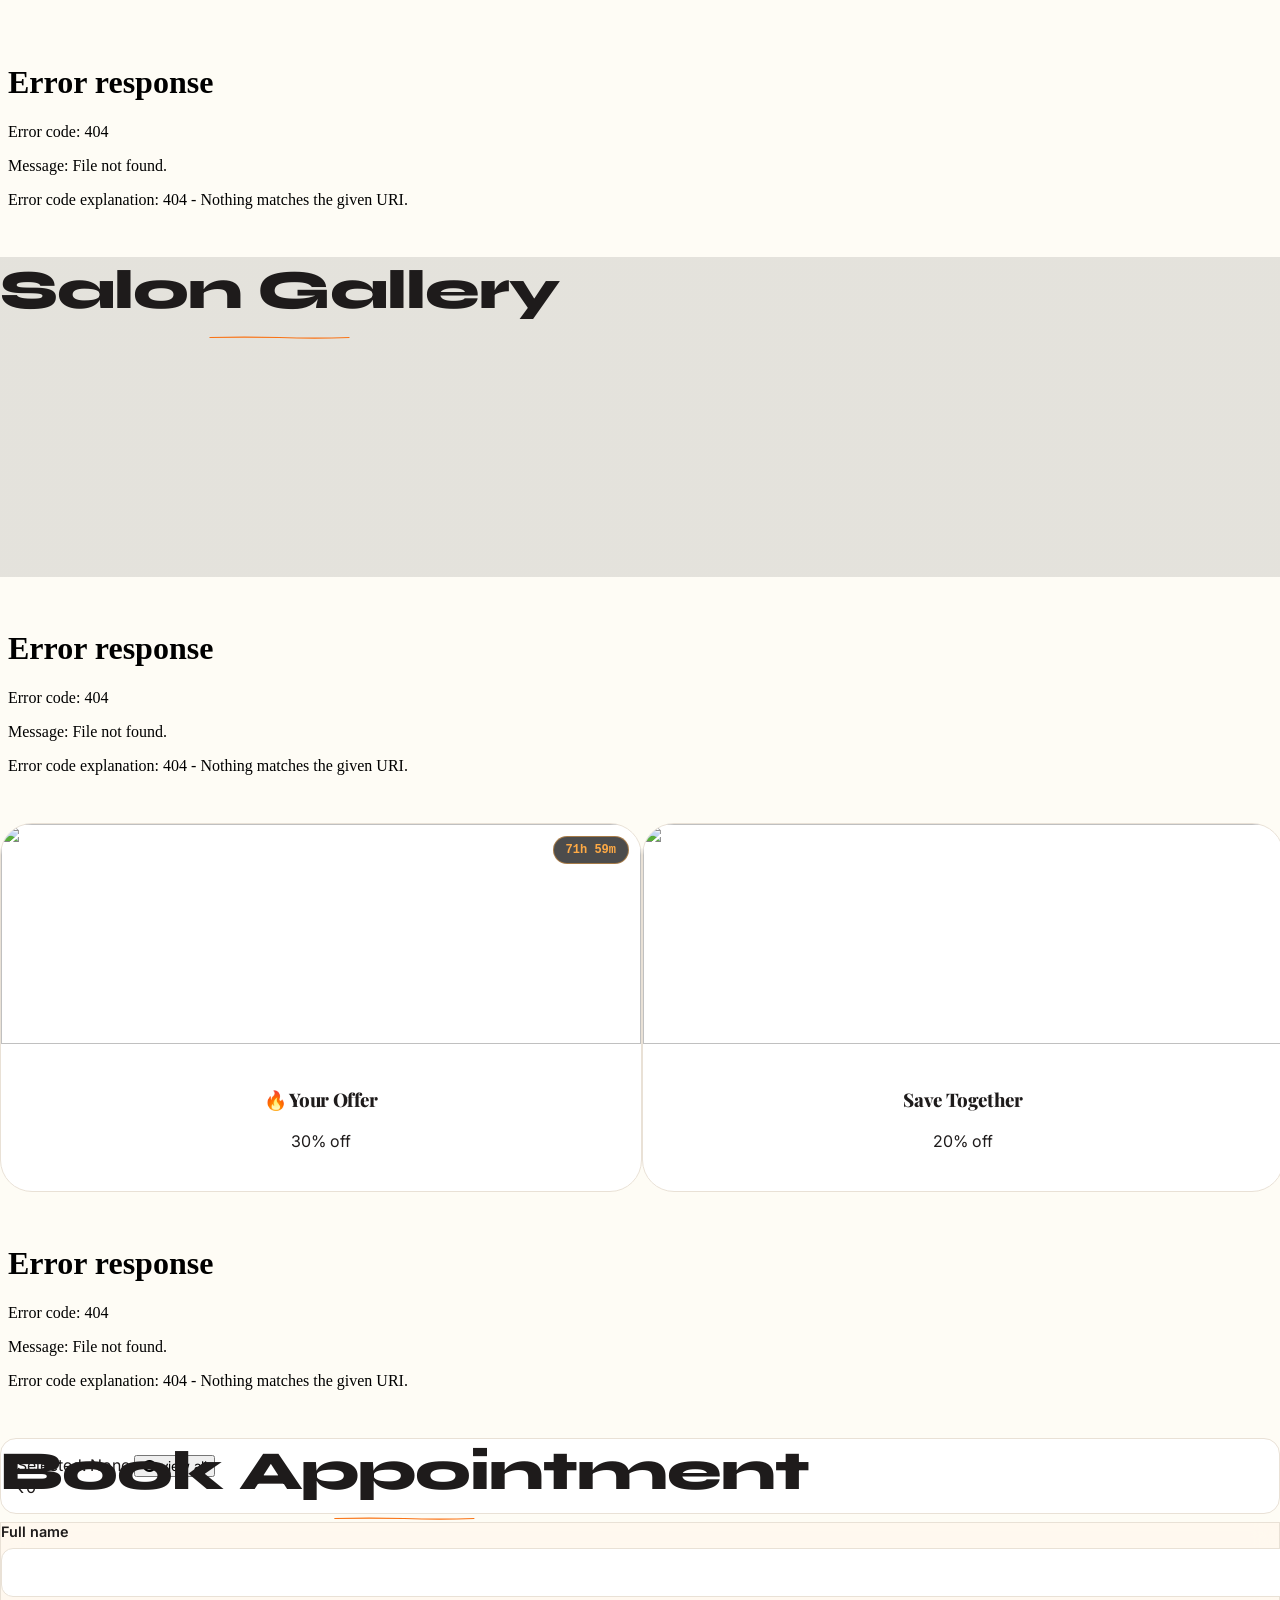
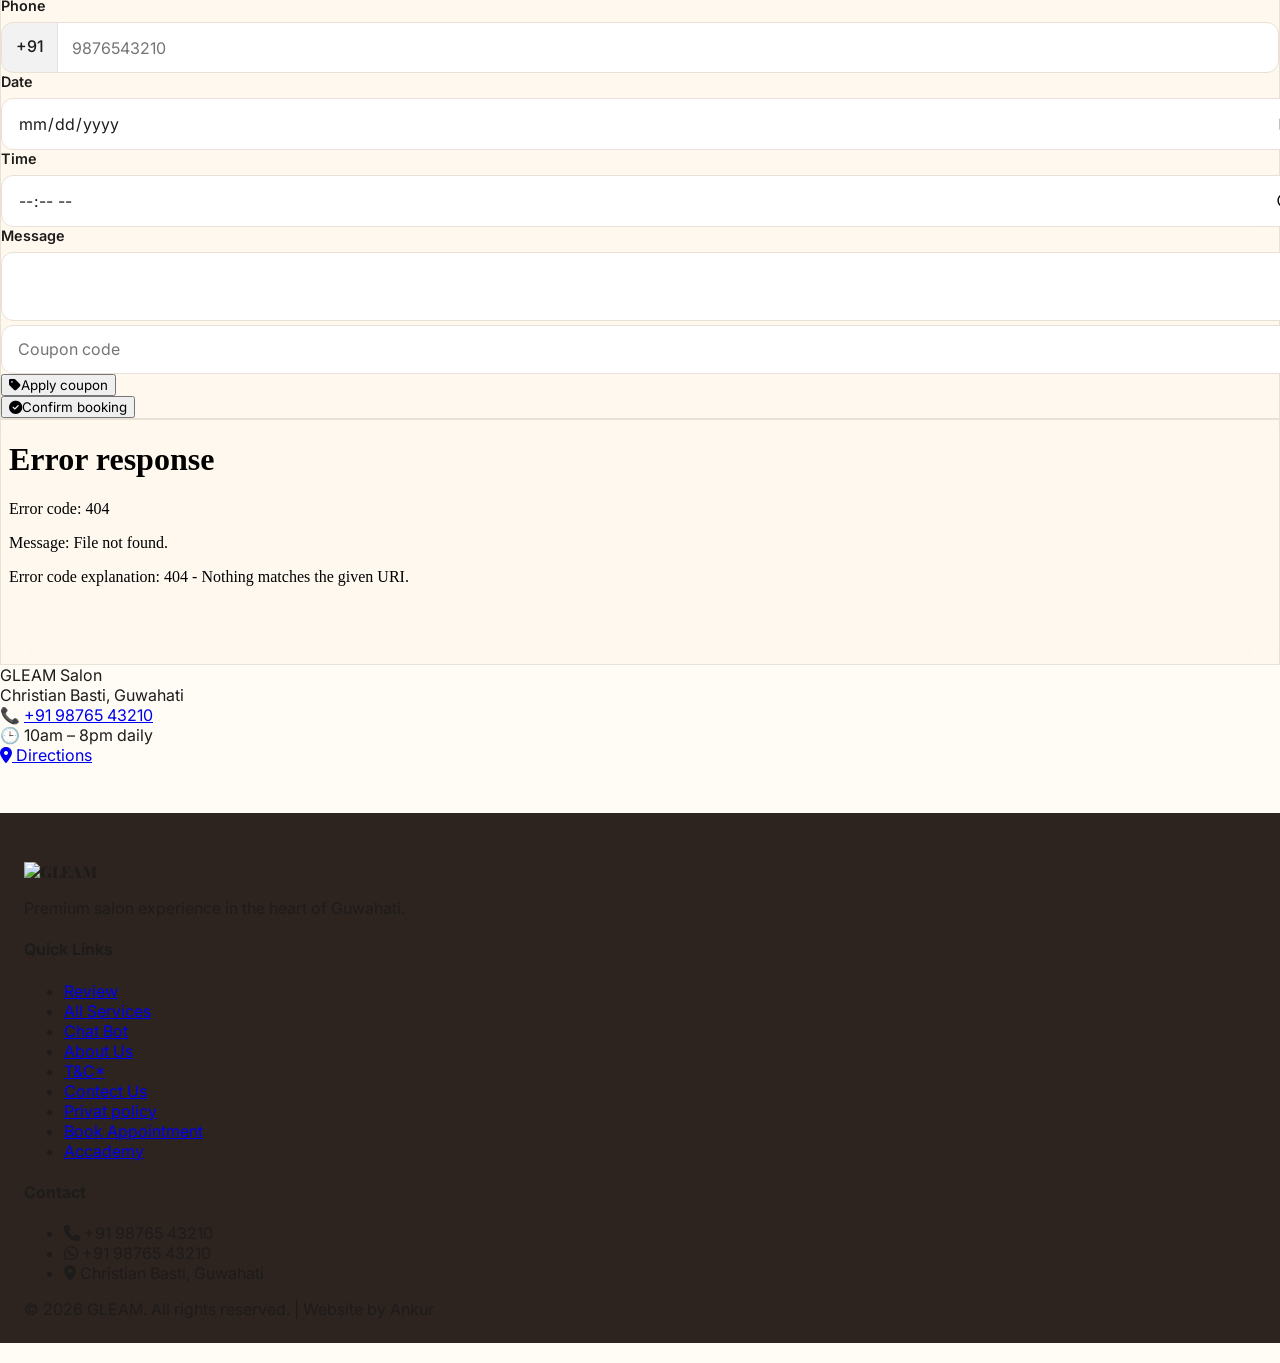
==== commit e70ac584: "Update index.html" ====
--- a/index.html
+++ b/index.html
@@ -47,7 +47,7 @@
       <a href="#book" class="border-call-btn hidden md:inline-block"><i class="fas fa-calendar-alt mr-2"></i>Book Appointment</a>
     </div>
   </nav>
-<br>
+<br><br>
   <section id="home" class="min-h-[70vh] bg-cover bg-center bg-fixed flex items-center" style="background-image: linear-gradient(rgba(0,0,0,0.5), rgba(0,0,0,0.3)), url('https://images.unsplash.com/photo-1560066984-138dadb4c035?w=1600');">
     <div class="max-w-7xl mx-auto px-4 md:px-6 w-full">
       <div class="max-w-2xl text-white" style="text-shadow: 2px 2px 8px rgba(0,0,0,0.5);">
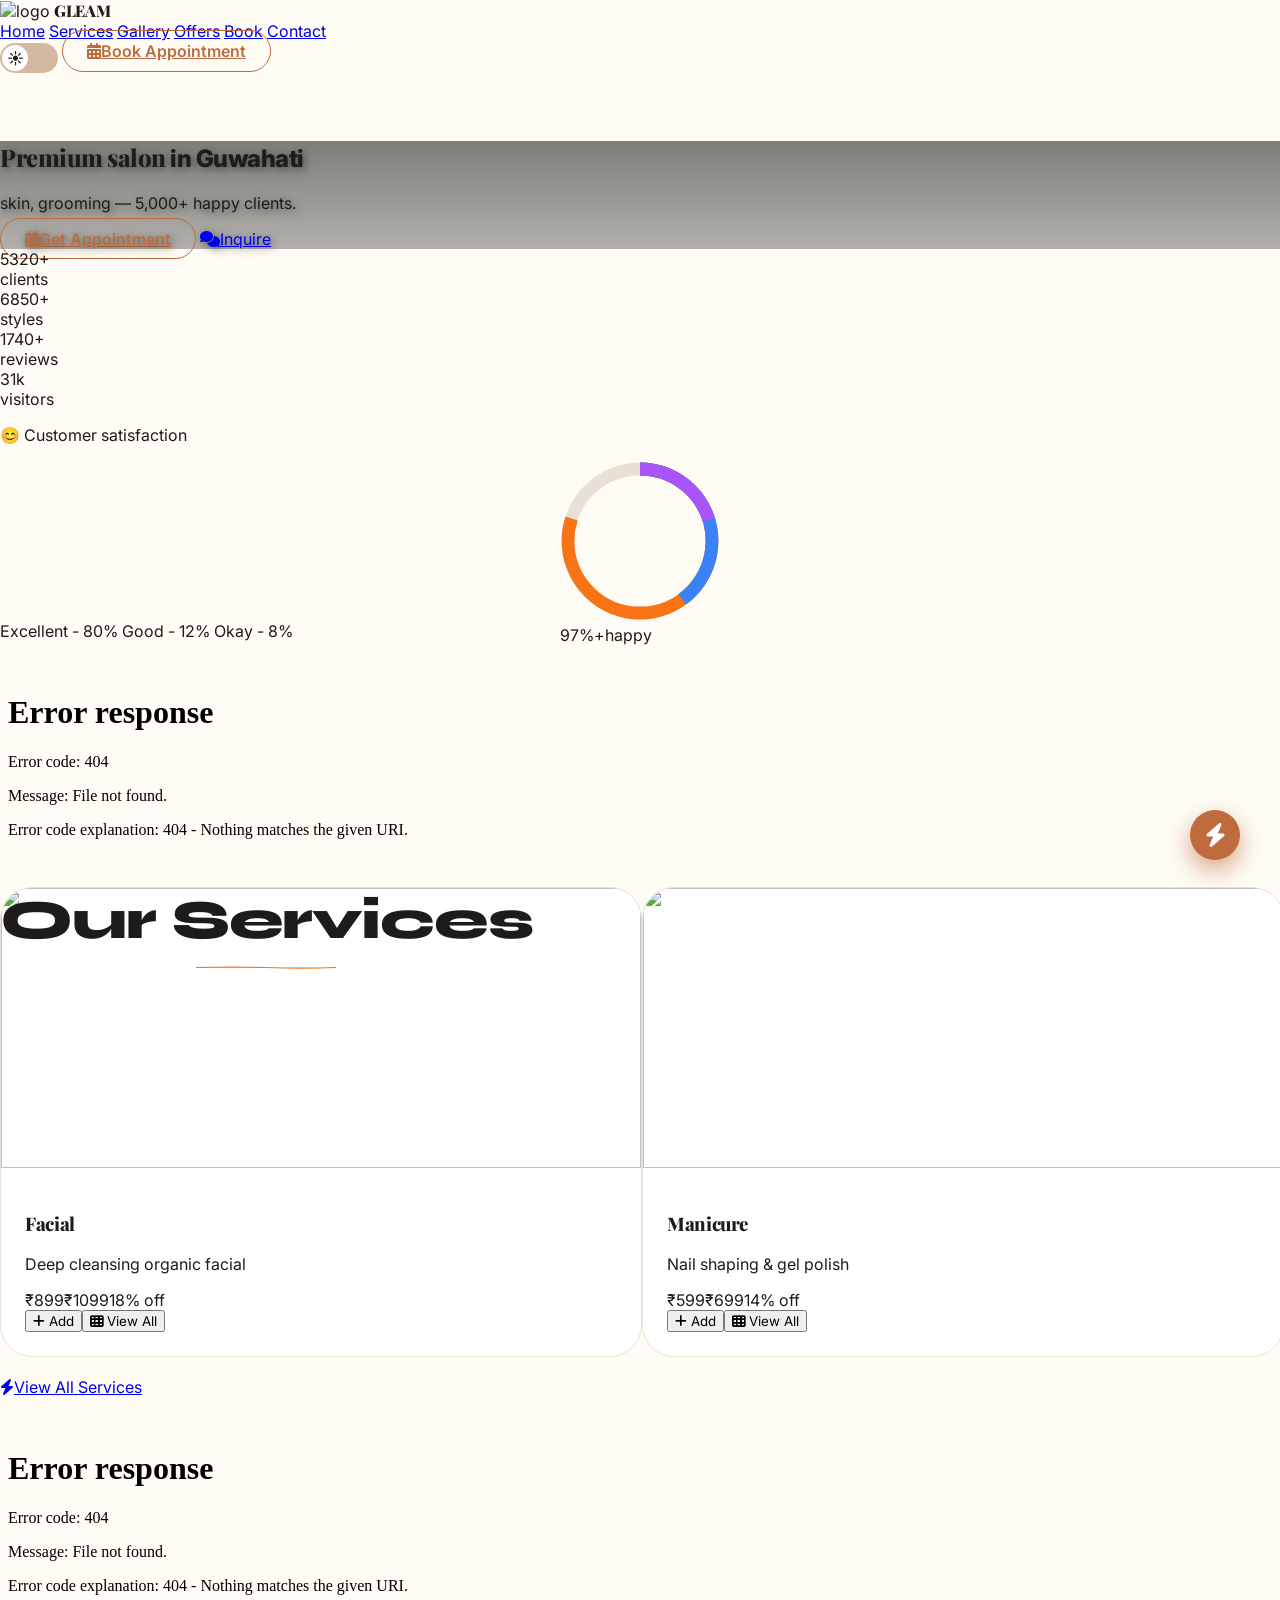
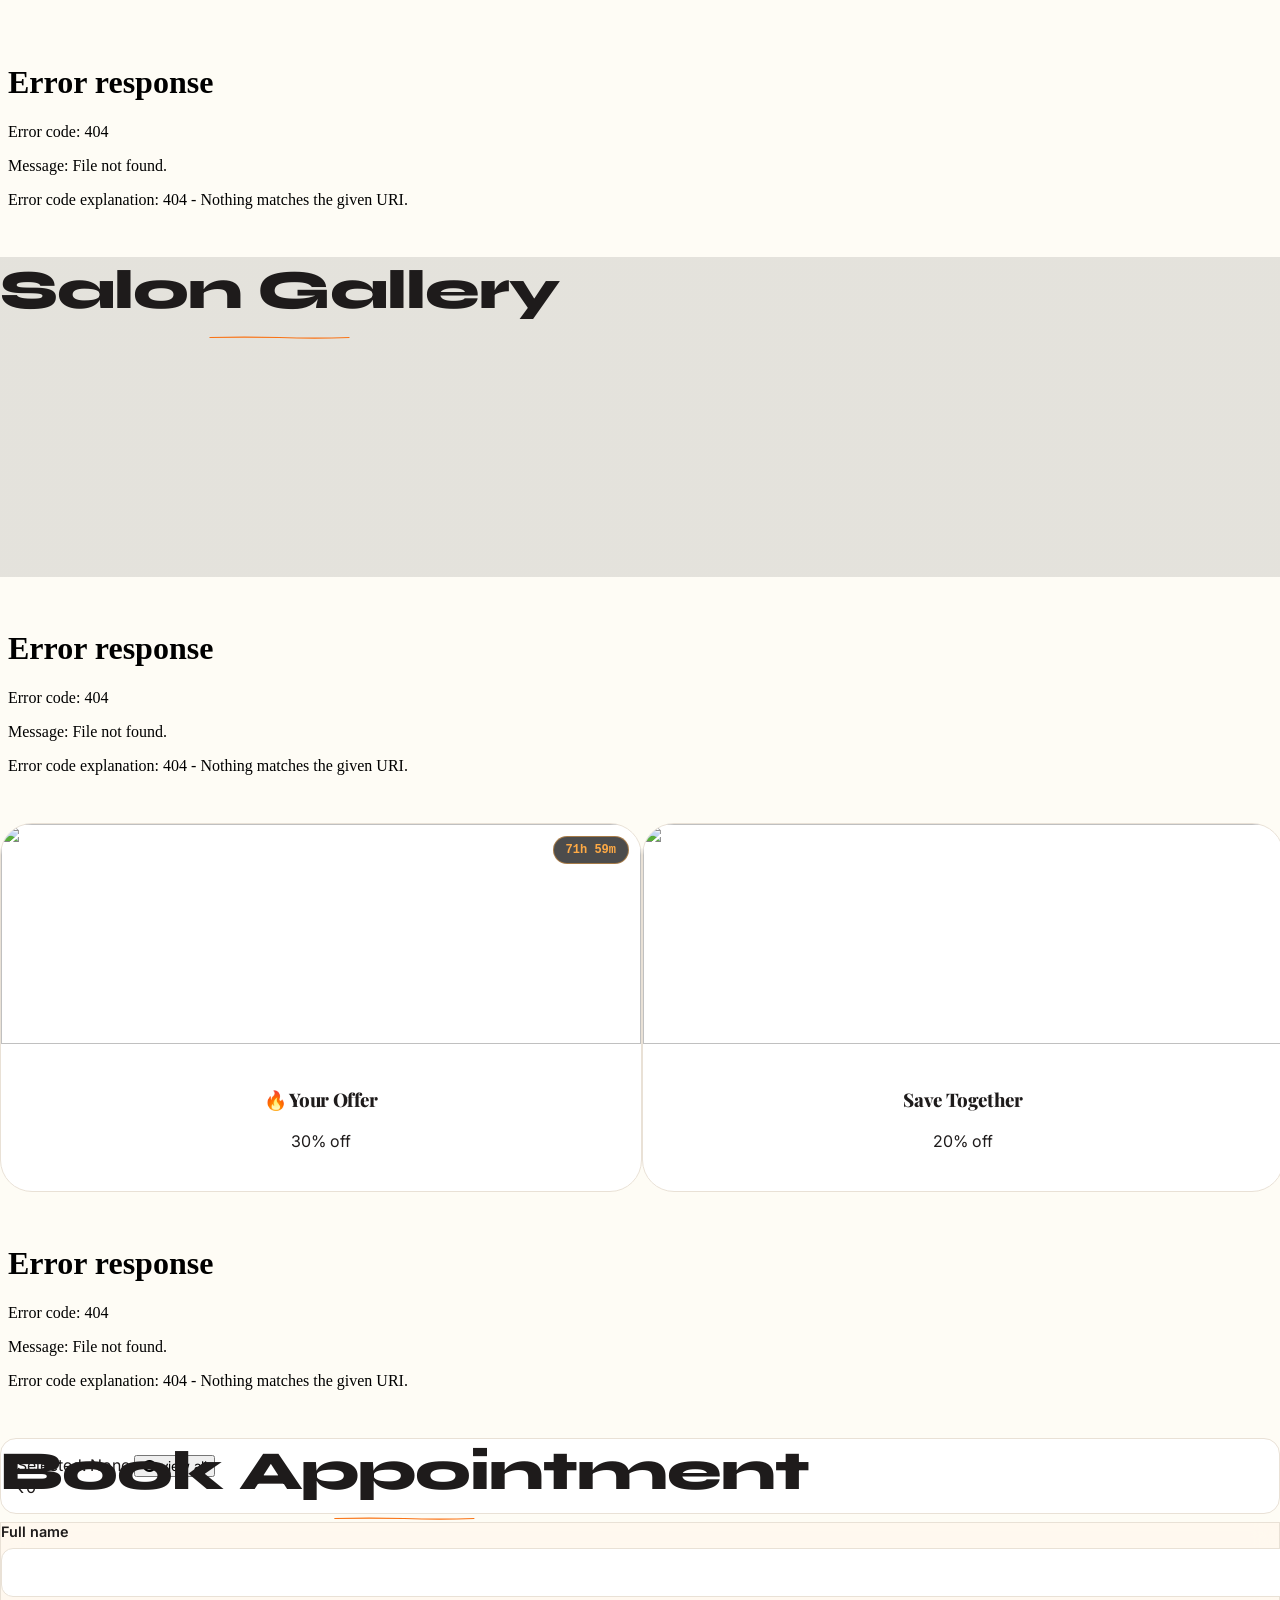
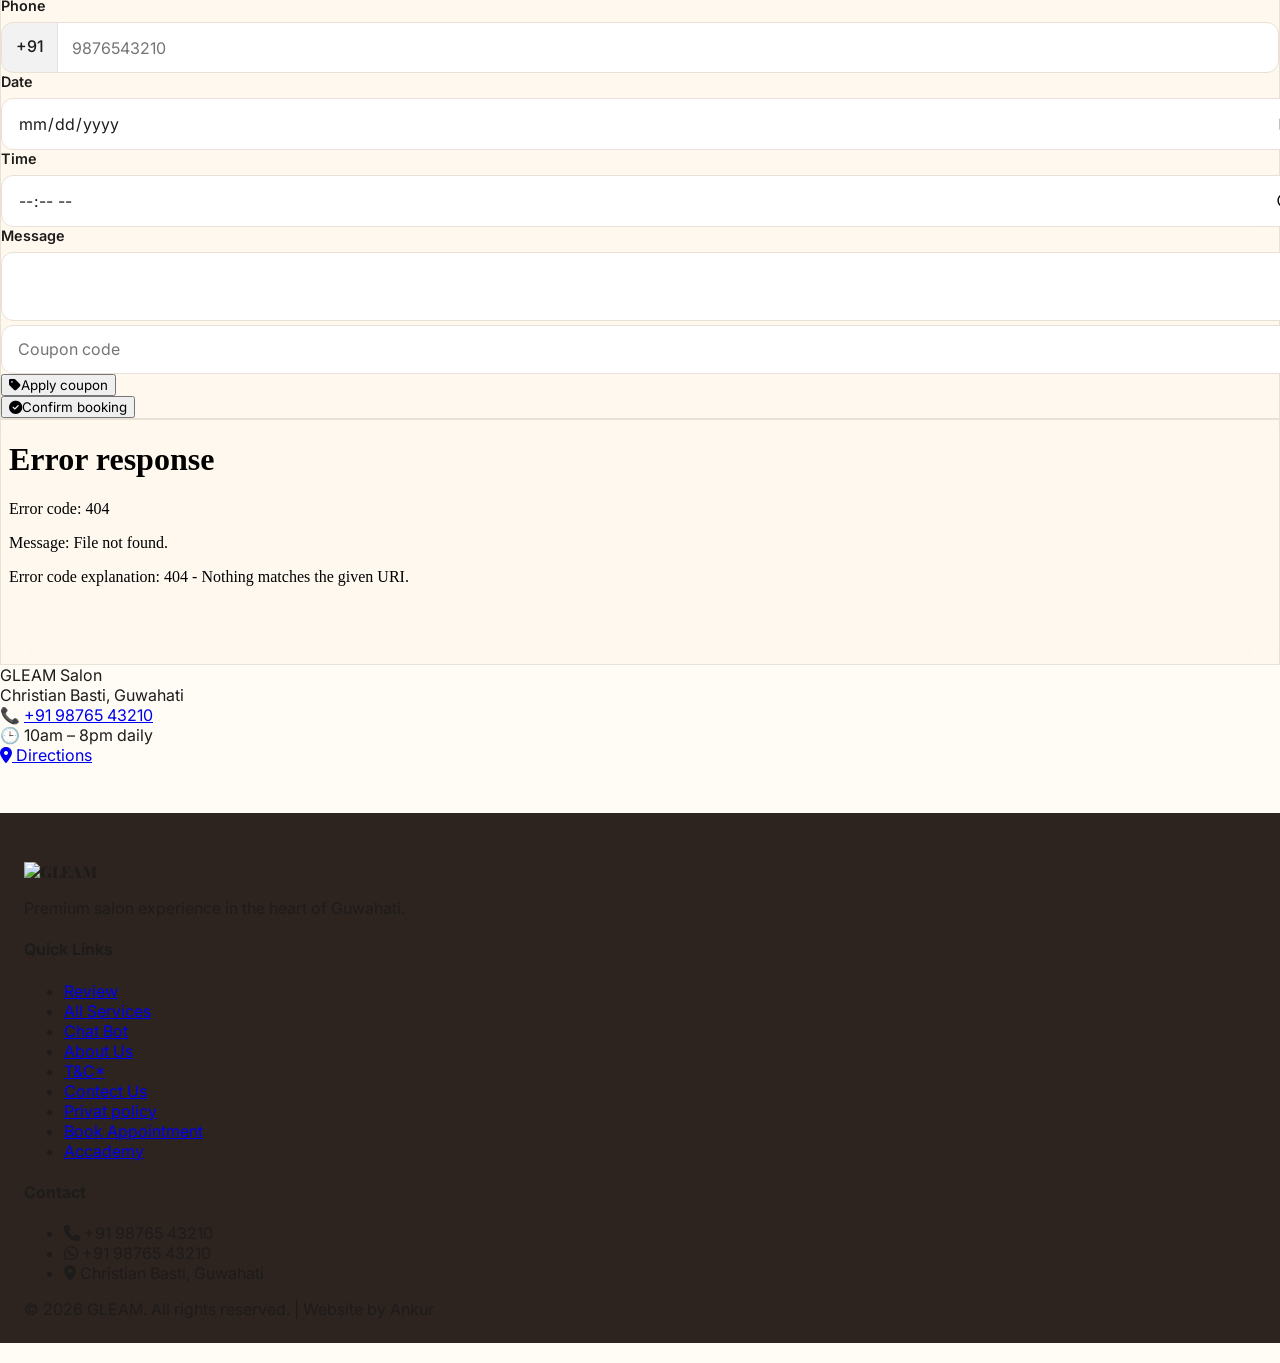
==== commit 9d3f0996: "Update index.html" ====
--- a/index.html
+++ b/index.html
@@ -52,7 +52,7 @@
     <div class="max-w-7xl mx-auto px-4 md:px-6 w-full">
       <div class="max-w-2xl text-white" style="text-shadow: 2px 2px 8px rgba(0,0,0,0.5);">
         <h1 class="text-5xl md:text-7xl font-extrabold leading-tight animate-pulse">Premium salon <span class="text-amber-300">in Guwahati</span></h1>
-        <p class="text-2xl mt-4">Hair, skin, grooming — 5,000+ happy clients.</p>
+        <p class="text-2xl mt-4">skin, grooming — 5,000+ happy clients.</p>
         <div class="flex flex-wrap gap-4 mt-8">
           <a href="#book" class="border-call-btn text-white border-white hover:bg-white hover:text-amber-600 text-xl px-8 py-4"><i class="fas fa-calendar-alt mr-2"></i>Get Appointment</a>
           <a class='bg-green-600 hover:bg-green-700 text-white px-8 py-4 rounded-2xl text-xl font-bold shadow-lg' href='next//chat.html' target='_blank'><i class="fas fa-comments mr-2"></i>Inquire</a>
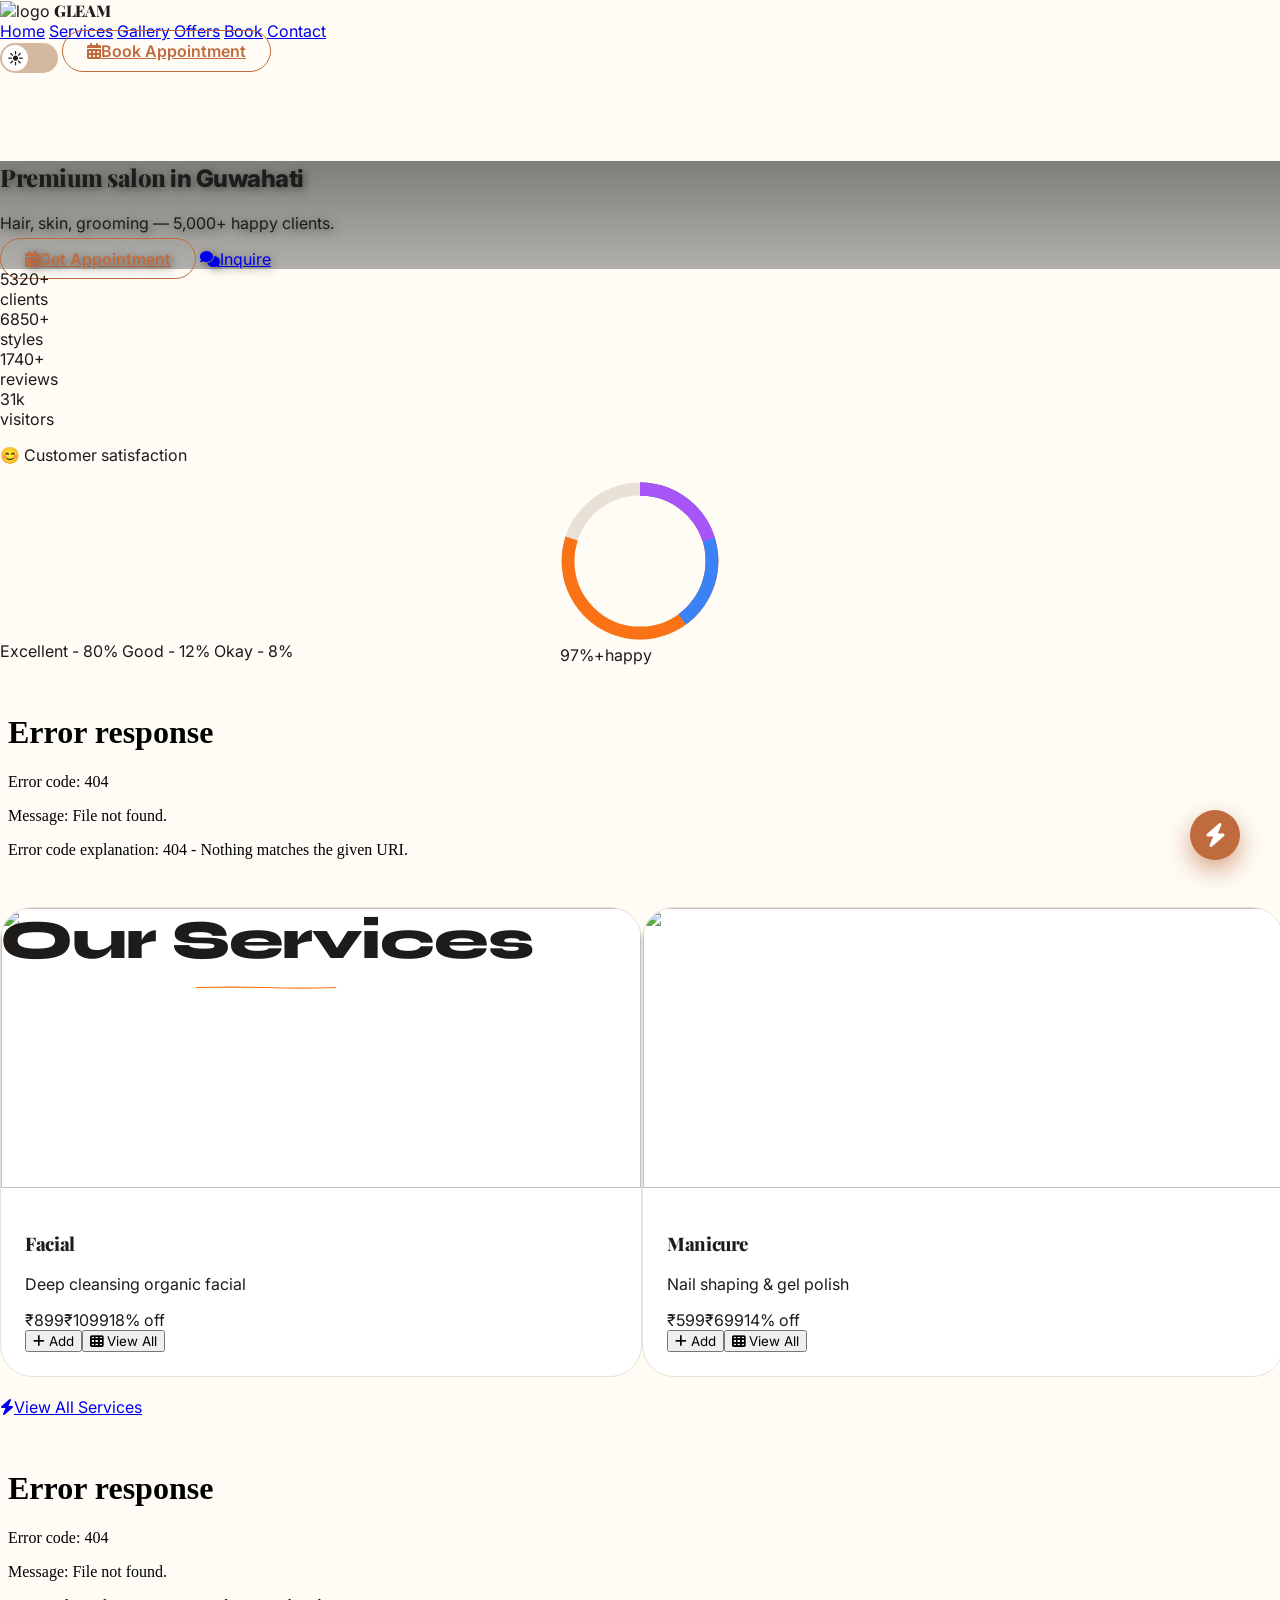
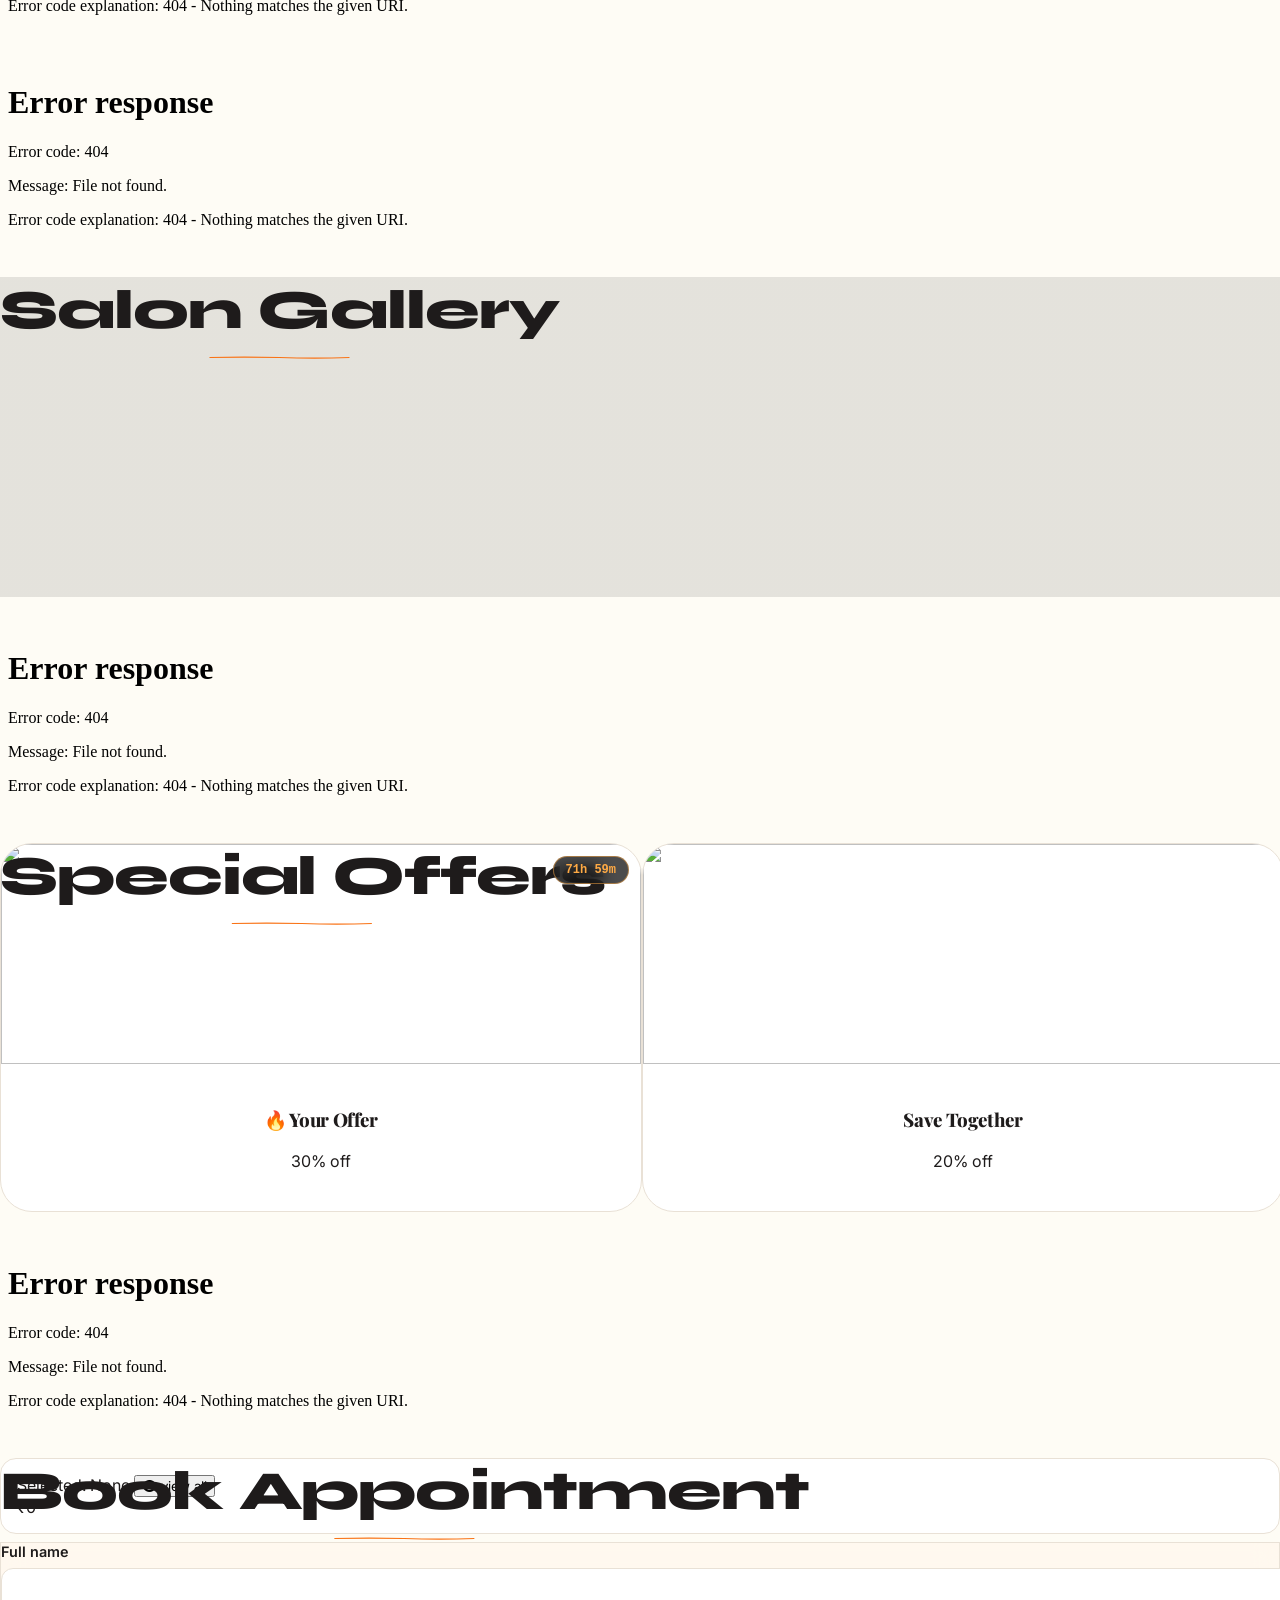
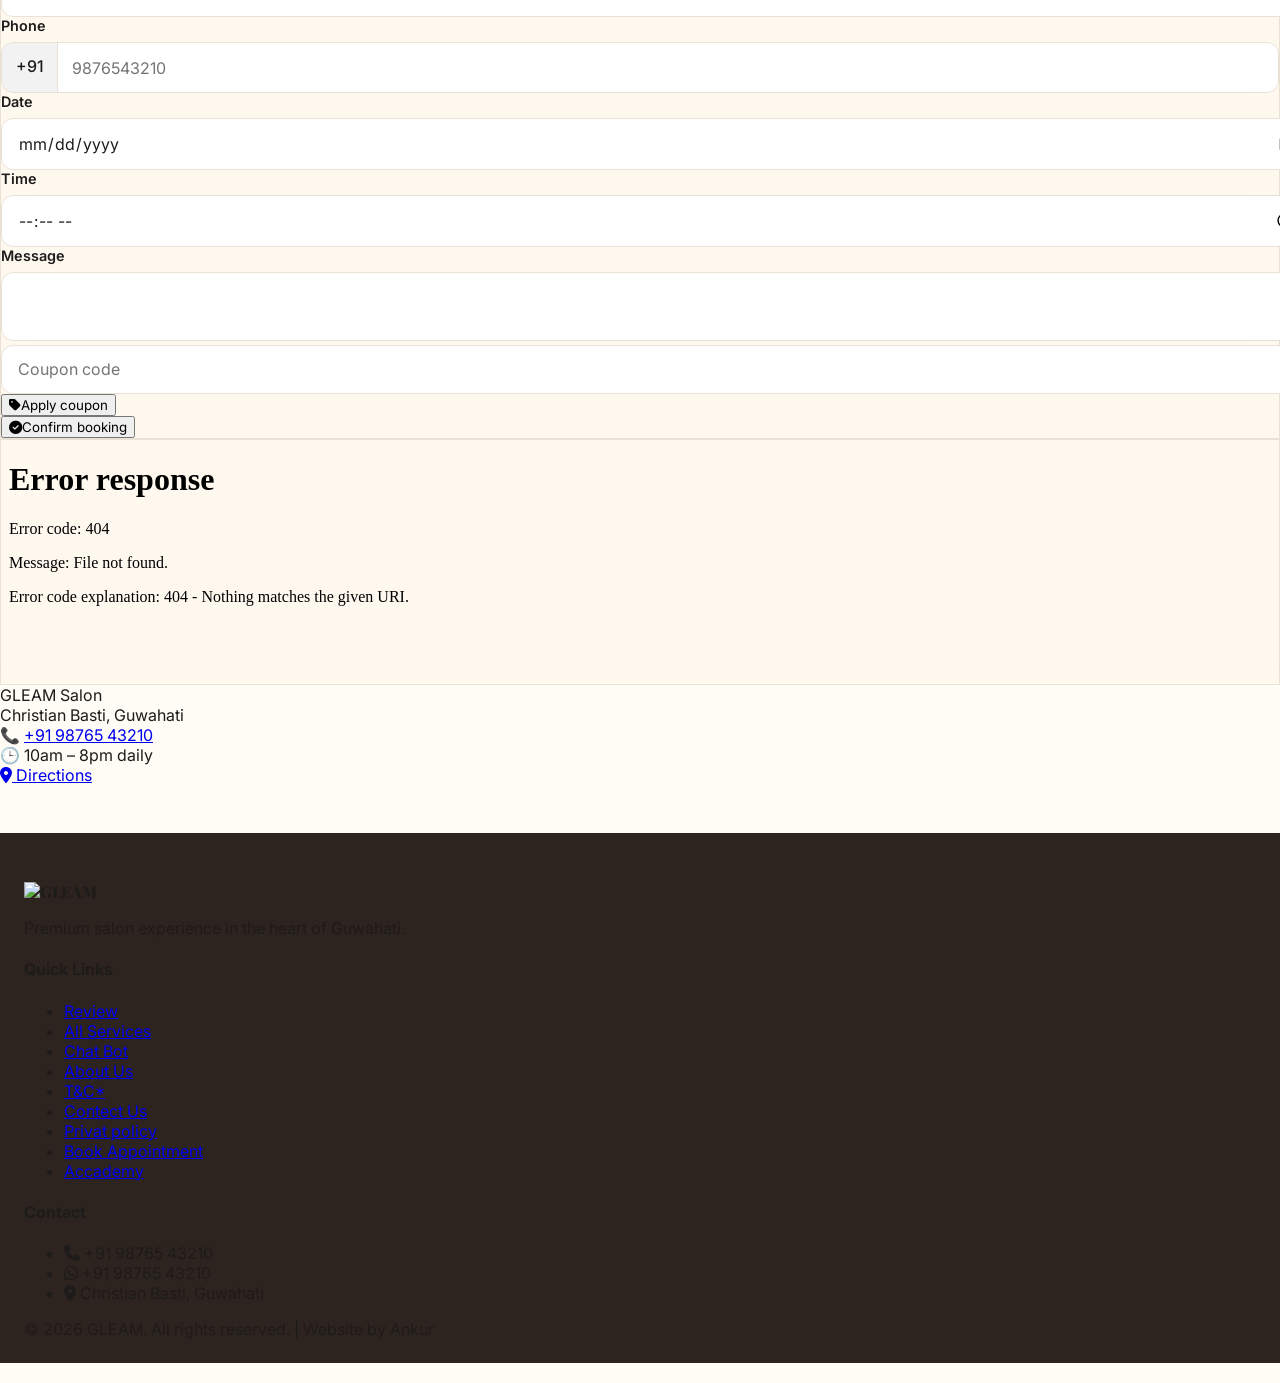
==== commit 63f56c11: "Update index.html" ====
--- a/index.html
+++ b/index.html
@@ -47,12 +47,12 @@
       <a href="#book" class="border-call-btn hidden md:inline-block"><i class="fas fa-calendar-alt mr-2"></i>Book Appointment</a>
     </div>
   </nav>
-<br><br>
+<br><br><br>
   <section id="home" class="min-h-[70vh] bg-cover bg-center bg-fixed flex items-center" style="background-image: linear-gradient(rgba(0,0,0,0.5), rgba(0,0,0,0.3)), url('https://images.unsplash.com/photo-1560066984-138dadb4c035?w=1600');">
     <div class="max-w-7xl mx-auto px-4 md:px-6 w-full">
       <div class="max-w-2xl text-white" style="text-shadow: 2px 2px 8px rgba(0,0,0,0.5);">
         <h1 class="text-5xl md:text-7xl font-extrabold leading-tight animate-pulse">Premium salon <span class="text-amber-300">in Guwahati</span></h1>
-        <p class="text-2xl mt-4">skin, grooming — 5,000+ happy clients.</p>
+        <p class="text-2xl mt-4">Hair, skin, grooming — 5,000+ happy clients.</p>
         <div class="flex flex-wrap gap-4 mt-8">
           <a href="#book" class="border-call-btn text-white border-white hover:bg-white hover:text-amber-600 text-xl px-8 py-4"><i class="fas fa-calendar-alt mr-2"></i>Get Appointment</a>
           <a class='bg-green-600 hover:bg-green-700 text-white px-8 py-4 rounded-2xl text-xl font-bold shadow-lg' href='next//chat.html' target='_blank'><i class="fas fa-comments mr-2"></i>Inquire</a>
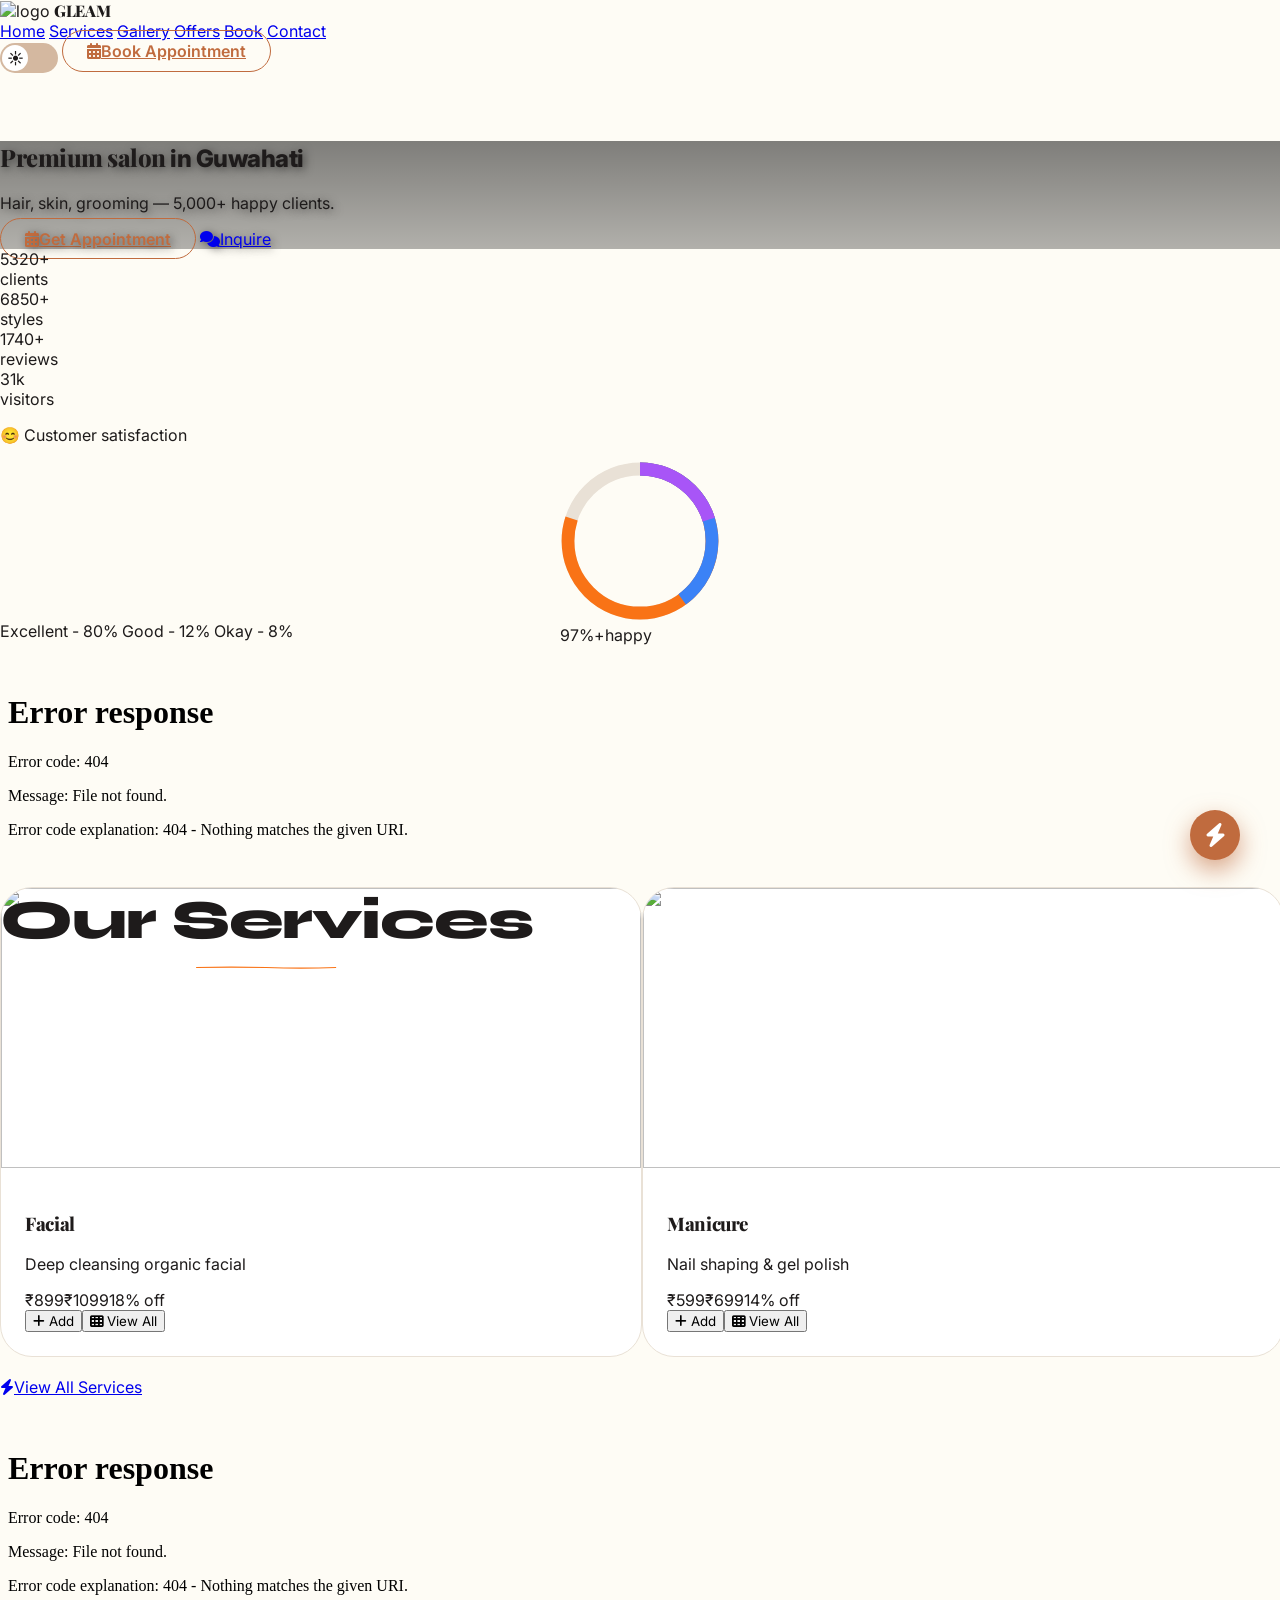
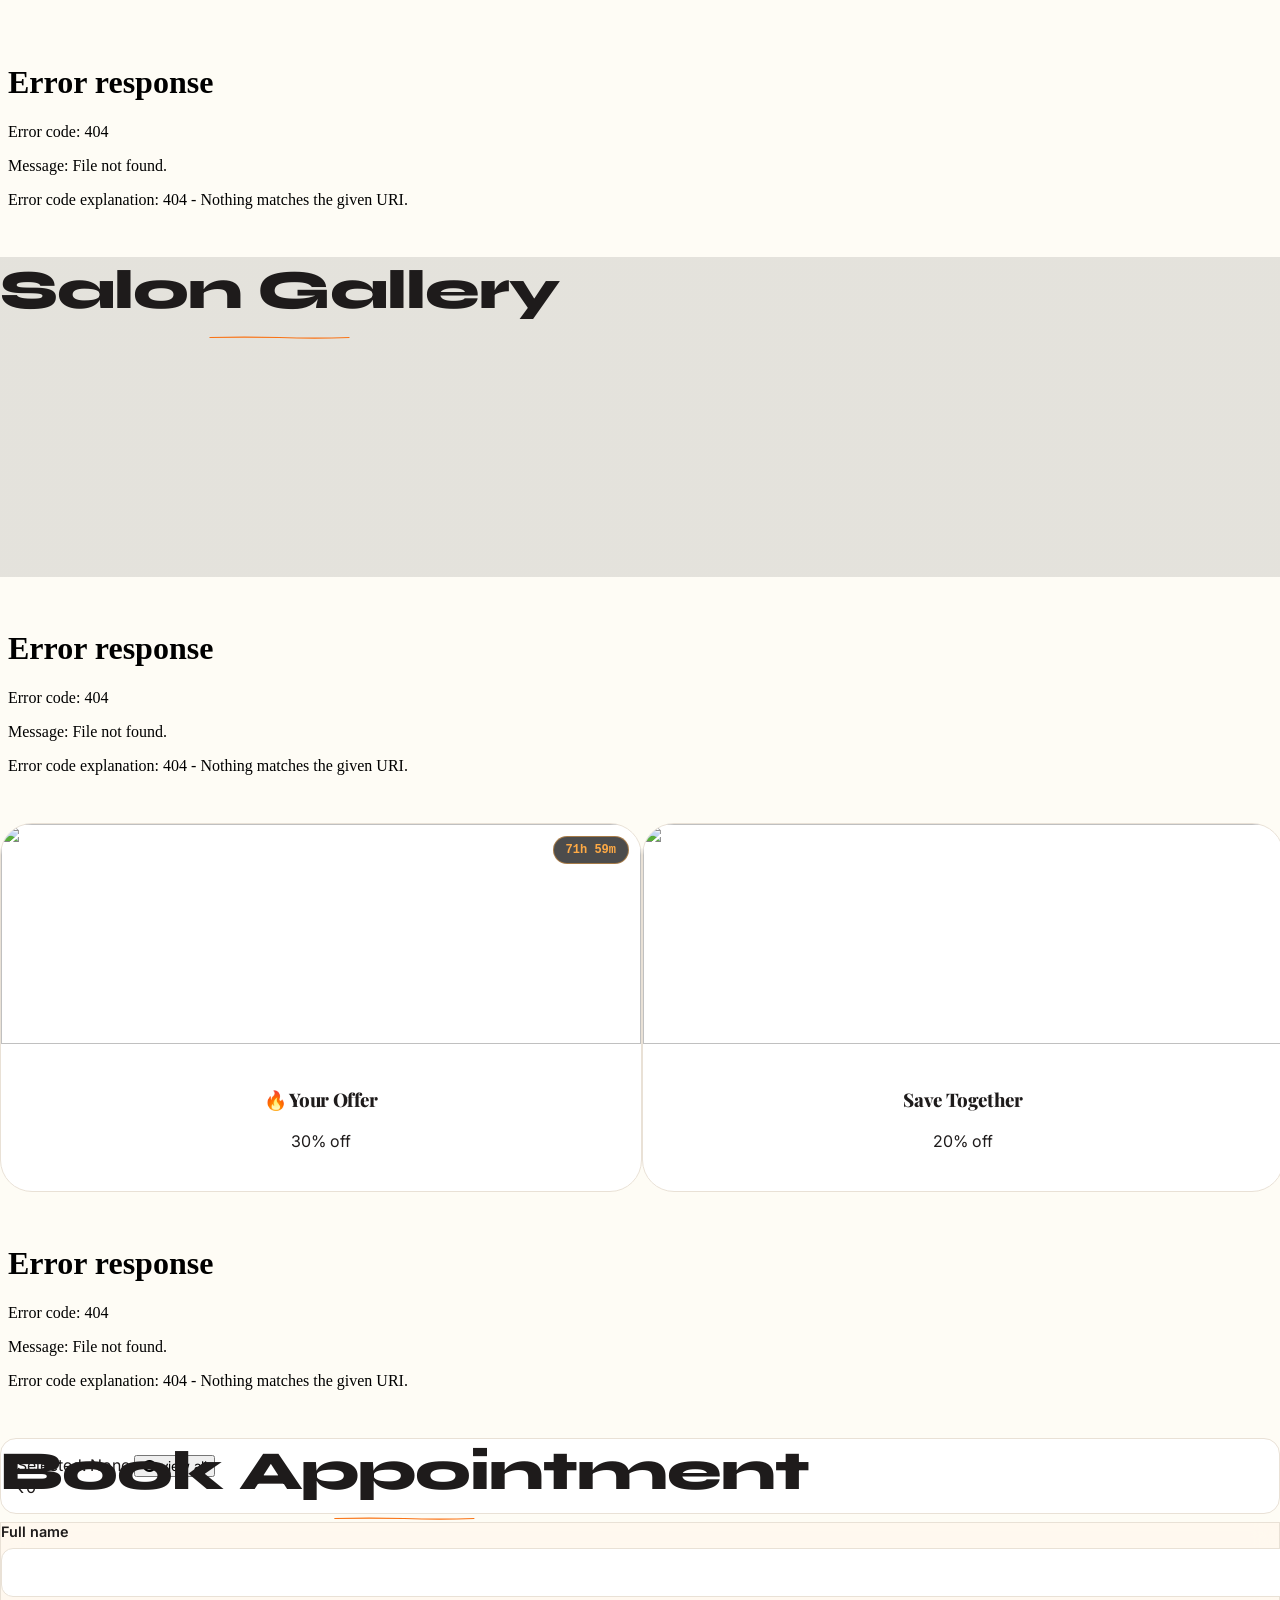
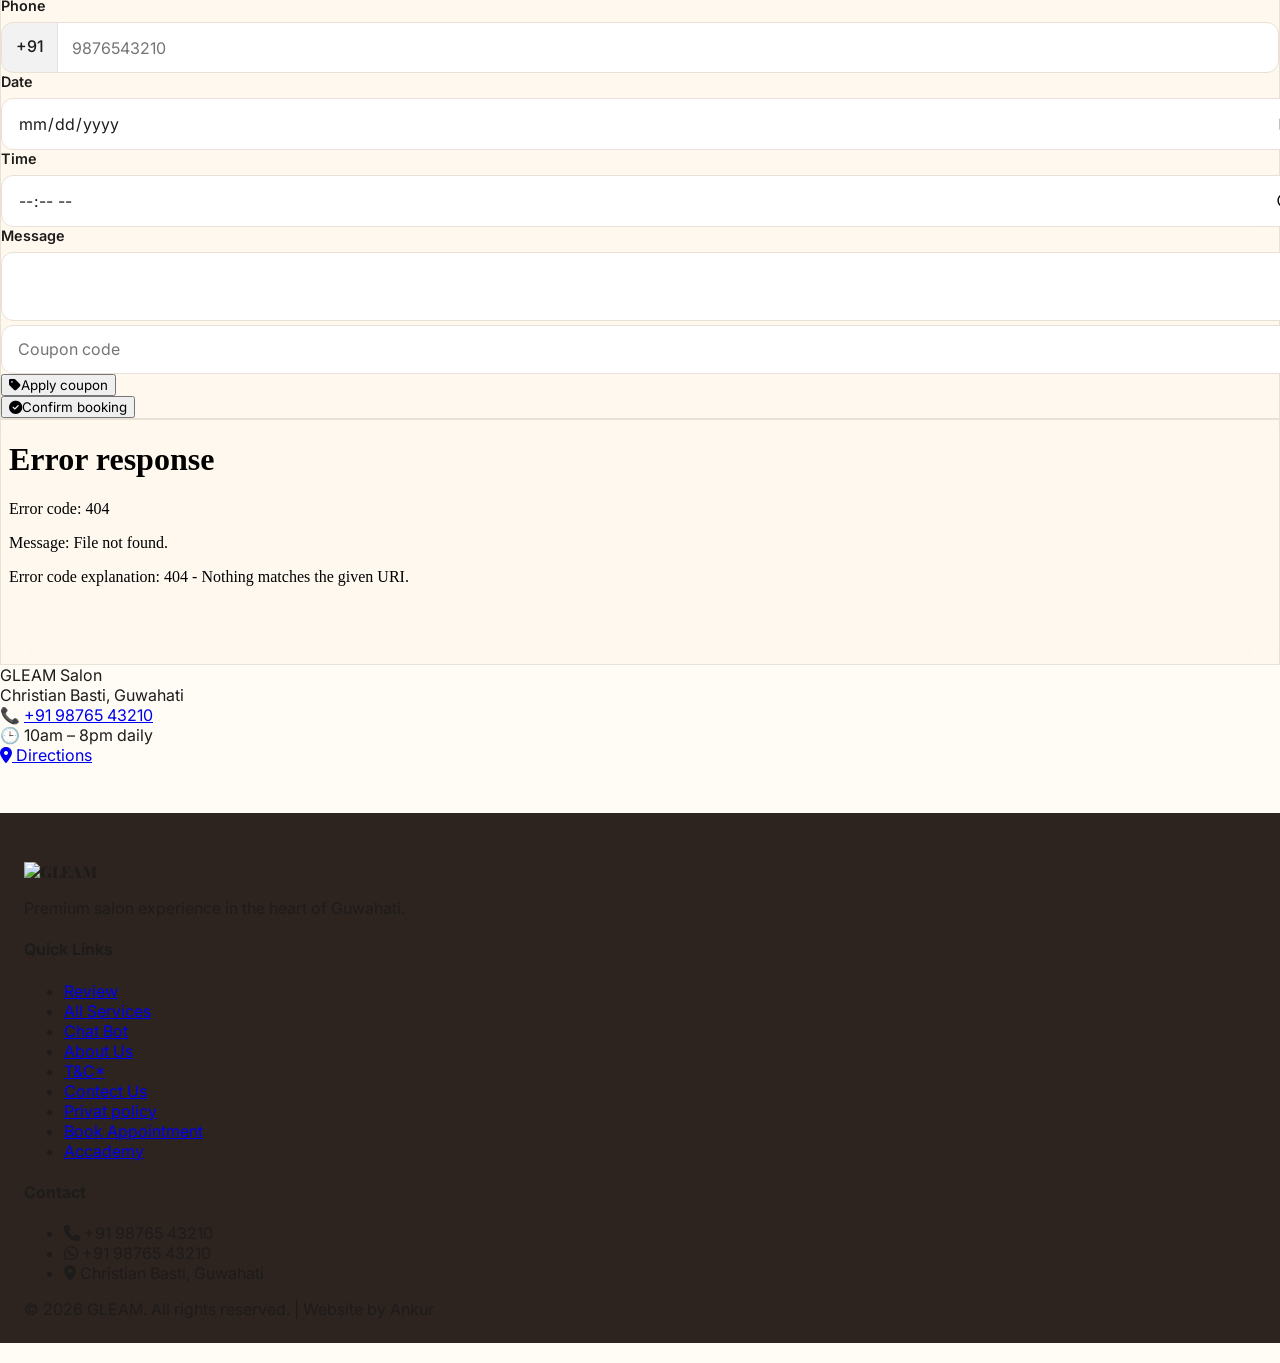
==== commit 5ca96425: "Update index.html" ====
--- a/index.html
+++ b/index.html
@@ -47,7 +47,7 @@
       <a href="#book" class="border-call-btn hidden md:inline-block"><i class="fas fa-calendar-alt mr-2"></i>Book Appointment</a>
     </div>
   </nav>
-<br><br><br>
+<br><br>
   <section id="home" class="min-h-[70vh] bg-cover bg-center bg-fixed flex items-center" style="background-image: linear-gradient(rgba(0,0,0,0.5), rgba(0,0,0,0.3)), url('https://images.unsplash.com/photo-1560066984-138dadb4c035?w=1600');">
     <div class="max-w-7xl mx-auto px-4 md:px-6 w-full">
       <div class="max-w-2xl text-white" style="text-shadow: 2px 2px 8px rgba(0,0,0,0.5);">
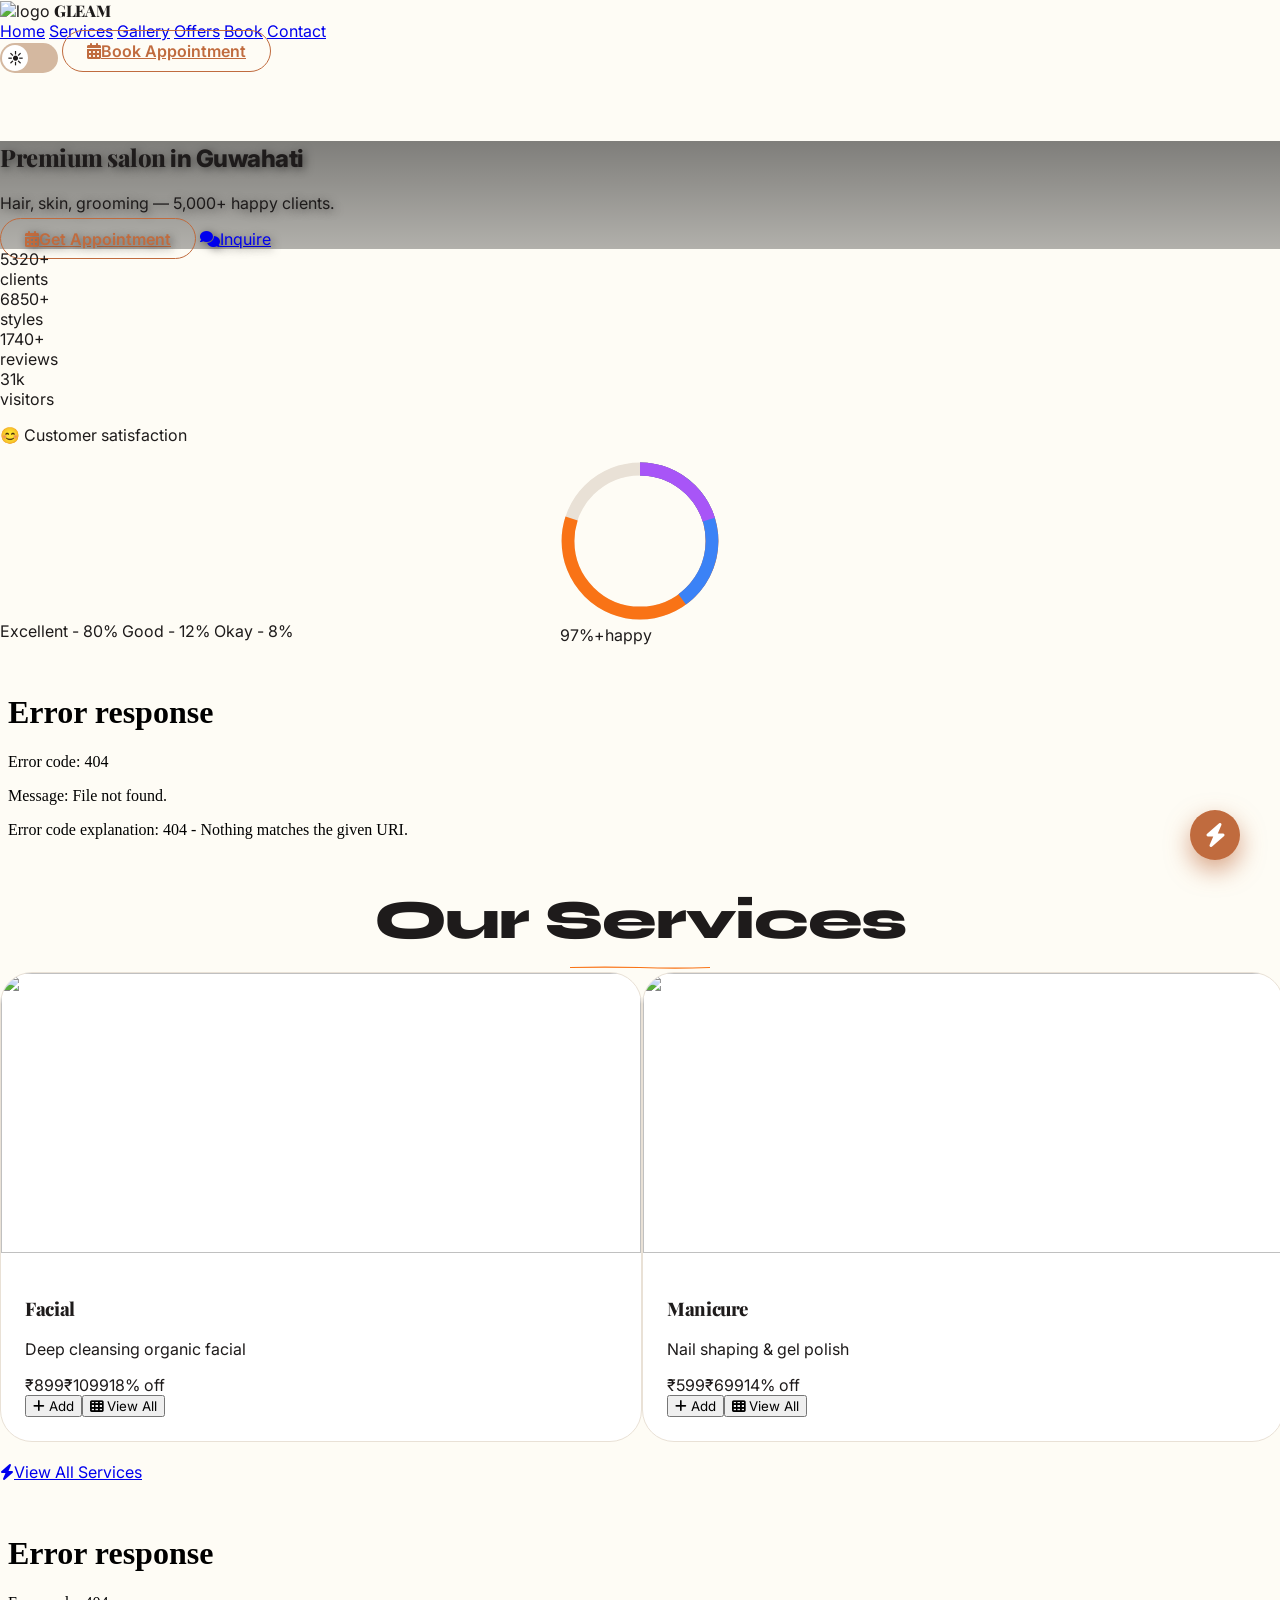
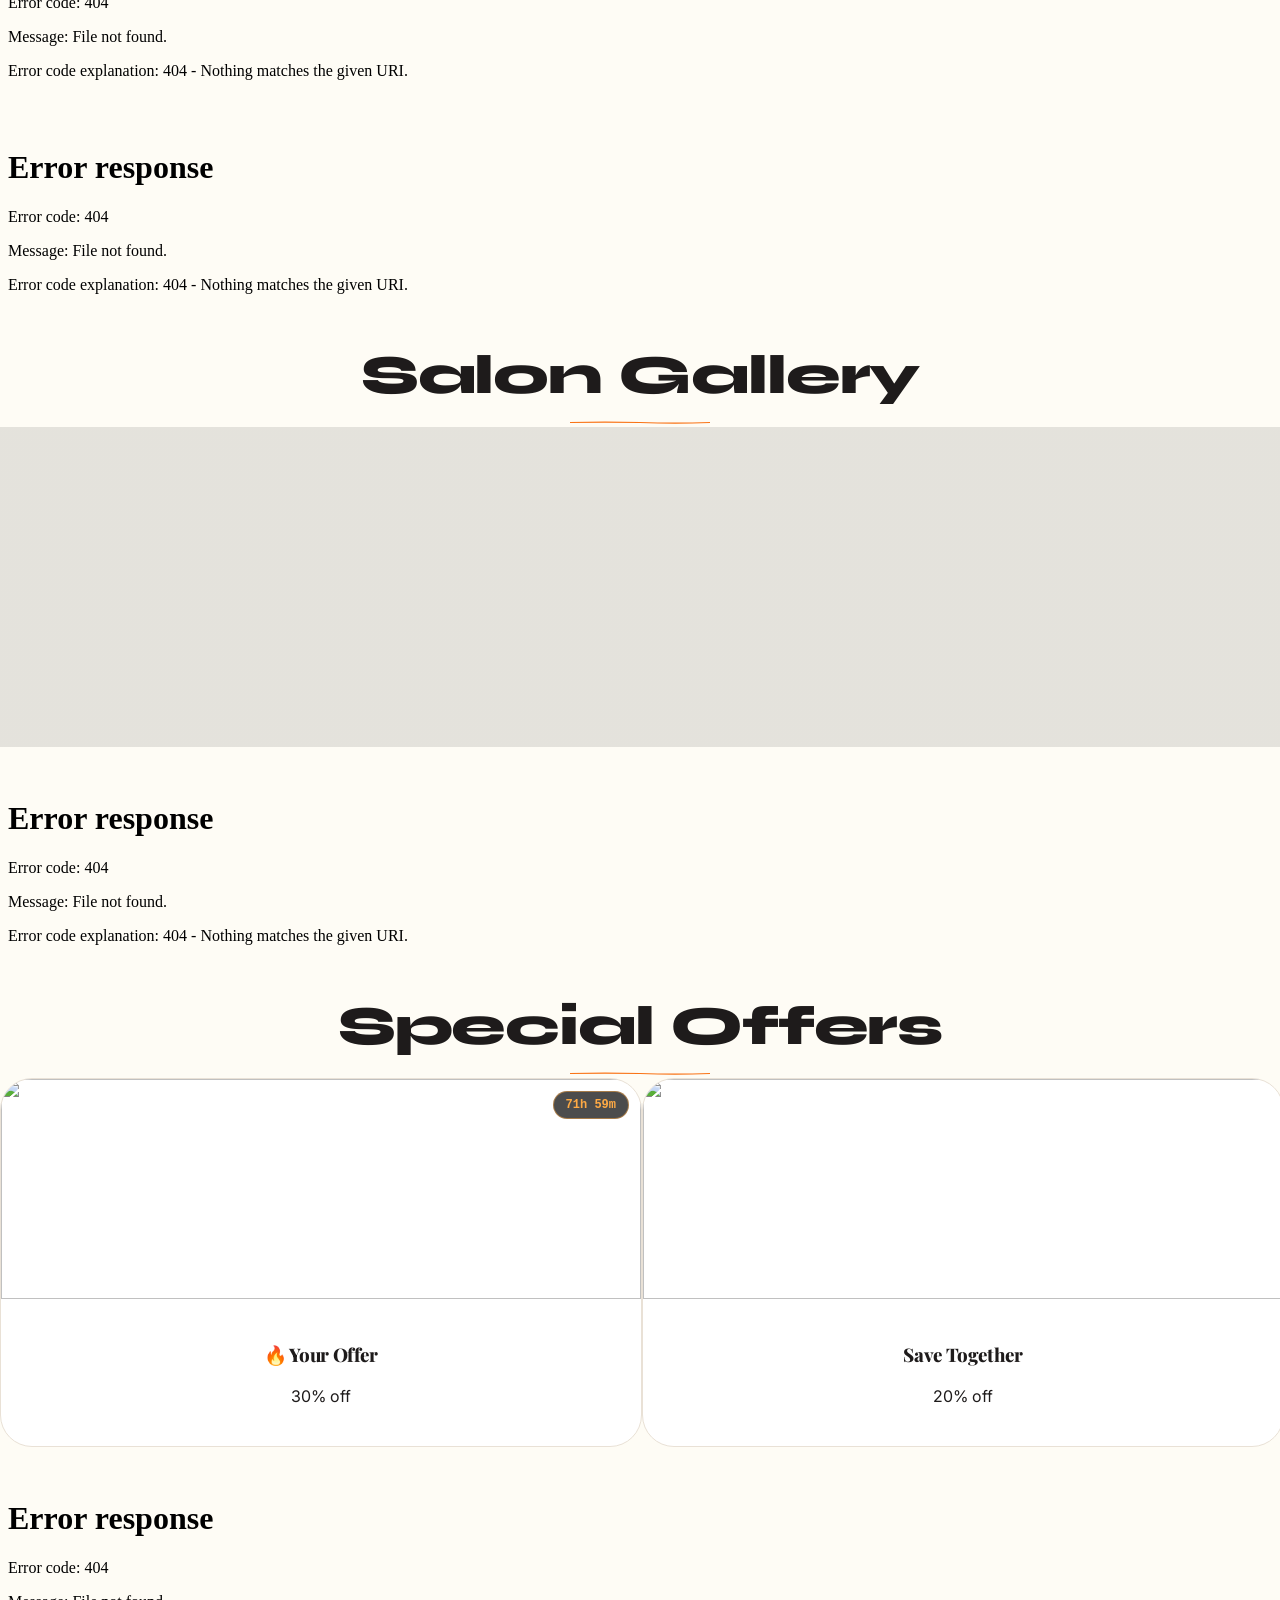
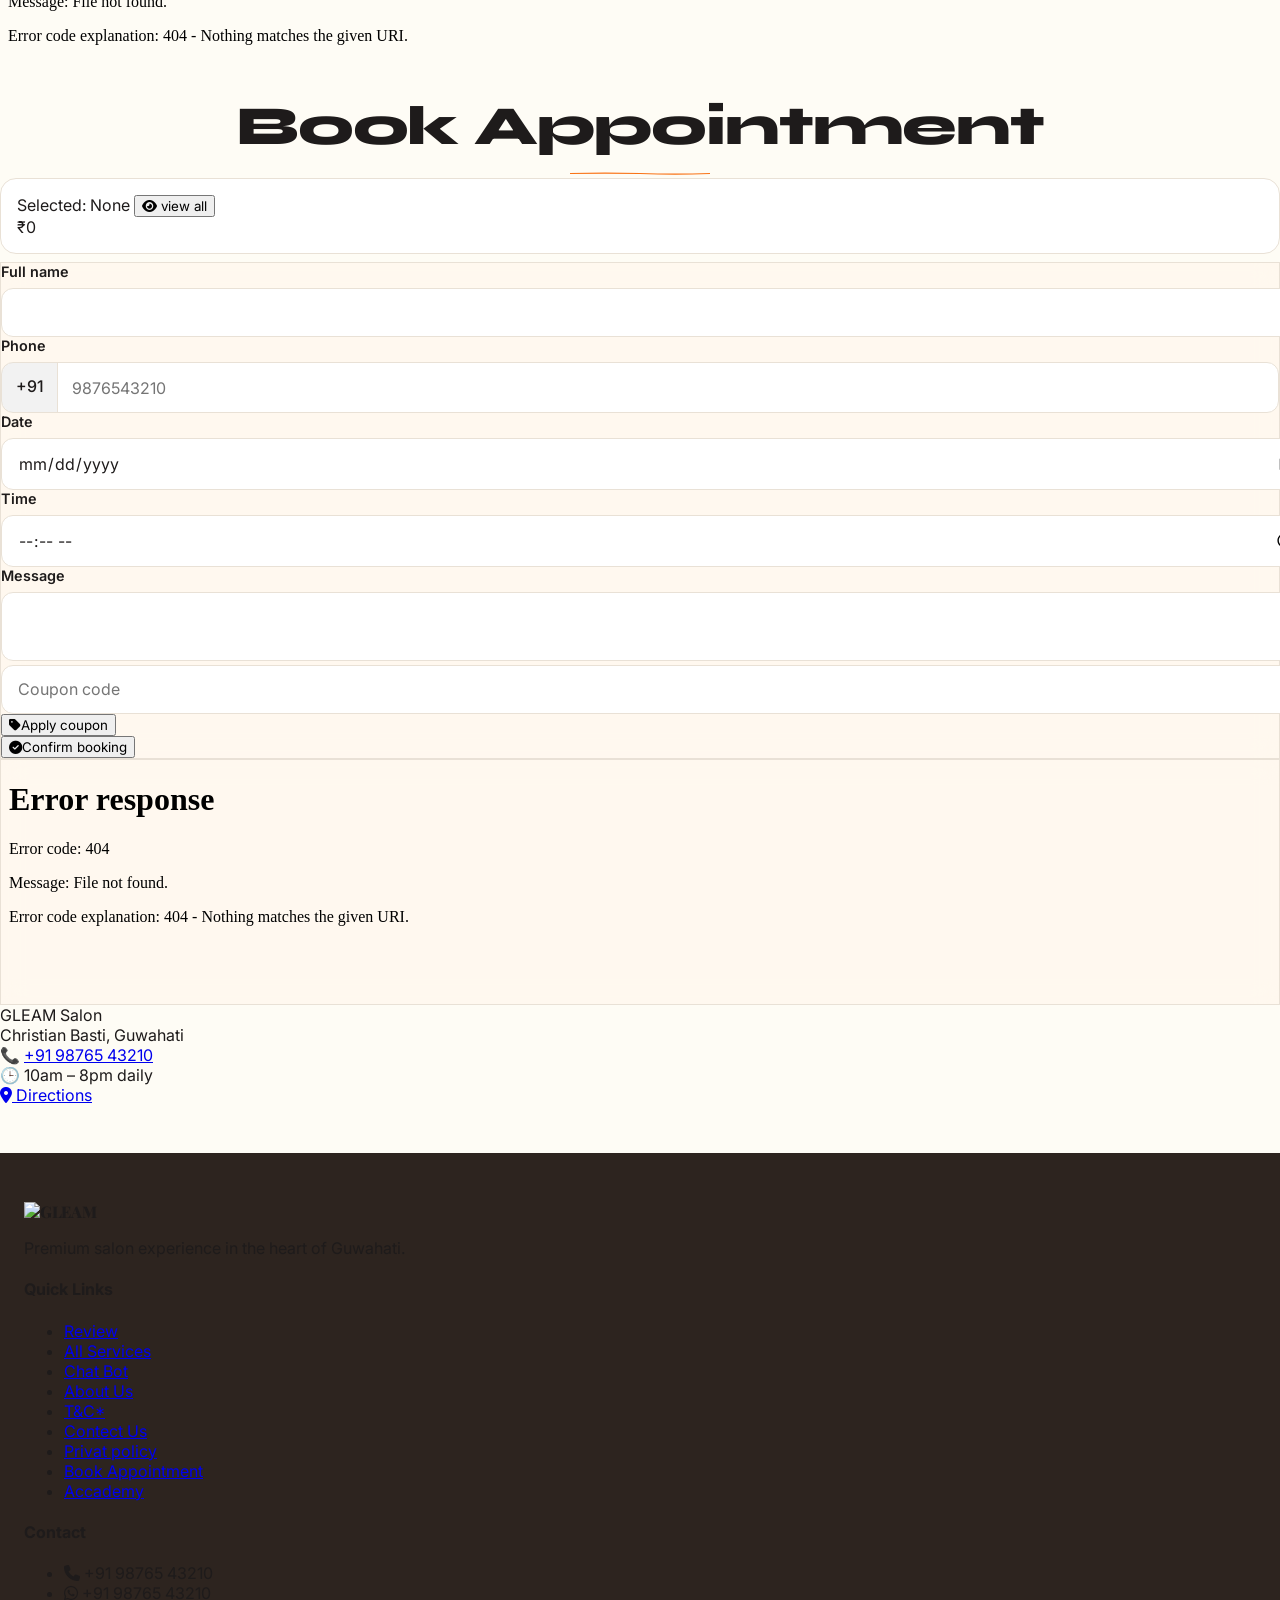
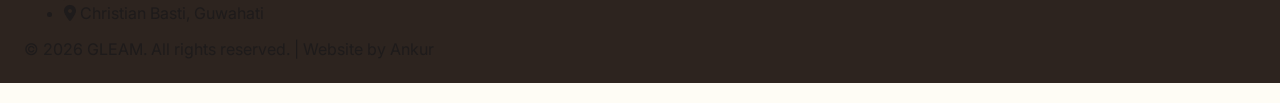
==== commit 610596b4: "Update index.html" ====
--- a/index.html
+++ b/index.html
@@ -280,8 +280,8 @@
         { id:2, name:'Hair Color', desc:'Professional ammonia-free color', price:1499, originalPrice:1799, img:'https://i.ibb.co/QFbC2V4b/haircolor.jpg', points: ['🎨 Ammonia-free', '💆‍♀️ Scalp protection', '🌟 Long lasting', '🌈 30+ shades'] }
       ];
 
-      const galleryImages = ['Gall1','Gall2','Gall3'];
-      const offers = [{ title:'🔥 Your Offer', discount:'30% off', code:'WELCOME30', img:'https://i.ibb.co/ds3prmgt/20260422-155108.png', saved:'30%' },{ title:'Save Together', discount:'20% off', code:'BOTH20', img:'https://i.ibb.co/jFQwtb9/20260422-155024.png', saved:'20%' }];
+      const galleryImages = ['https://i.ibb.co/LznBZ8fT/20260423-153657.png','https://i.ibb.co/LznBZ8fT/20260423-153657.png'];
+      const offers = [{ title:'🔥 Your Offer', discount:'30% off', code:'WELCOME30', img:'https://i.ibb.co/ds3prmgt/20260422-155108.png', saved:'30%' },{ title:'Save Together', discount:'20% off', code:'BOTH20', img:'https://i.ibb.co/jFQwtb9/20260422-155024.png', saved:'20%' },{ title:'Your Offer', discount:'50% off', code:'OFF50', img:'https://i.ibb.co/S4RLXw7f/20260423-154447.png', saved:'50%' }];
 
       let timerExpiry = localStorage.getItem('firstOfferTimer') || Date.now() + 72*60*60*1000;
       if(!localStorage.getItem('firstOfferTimer')) localStorage.setItem('firstOfferTimer', timerExpiry);
@@ -339,7 +339,7 @@
       }
 
       function applyCouponCode(code) {
-        const validCoupons = { 'WELCOME30': 0.30, 'BOTH20': 0.15, 'FRIEND200': 0.10 };
+        const validCoupons = { 'WELCOME30': 0.30, 'BOTH20': 0.15, 'OFF50': 0.50 };
         if (validCoupons[code]) {
           appliedDiscount = validCoupons[code];
           appliedCouponCode = code;
--- a/css/index.css
+++ b/css/index.css
@@ -122,7 +122,6 @@
 .section-title-wrapper {
     text-align: center;
     margin-bottom: 1rem;
-    position: fixed;
 }
 
 .section-title {
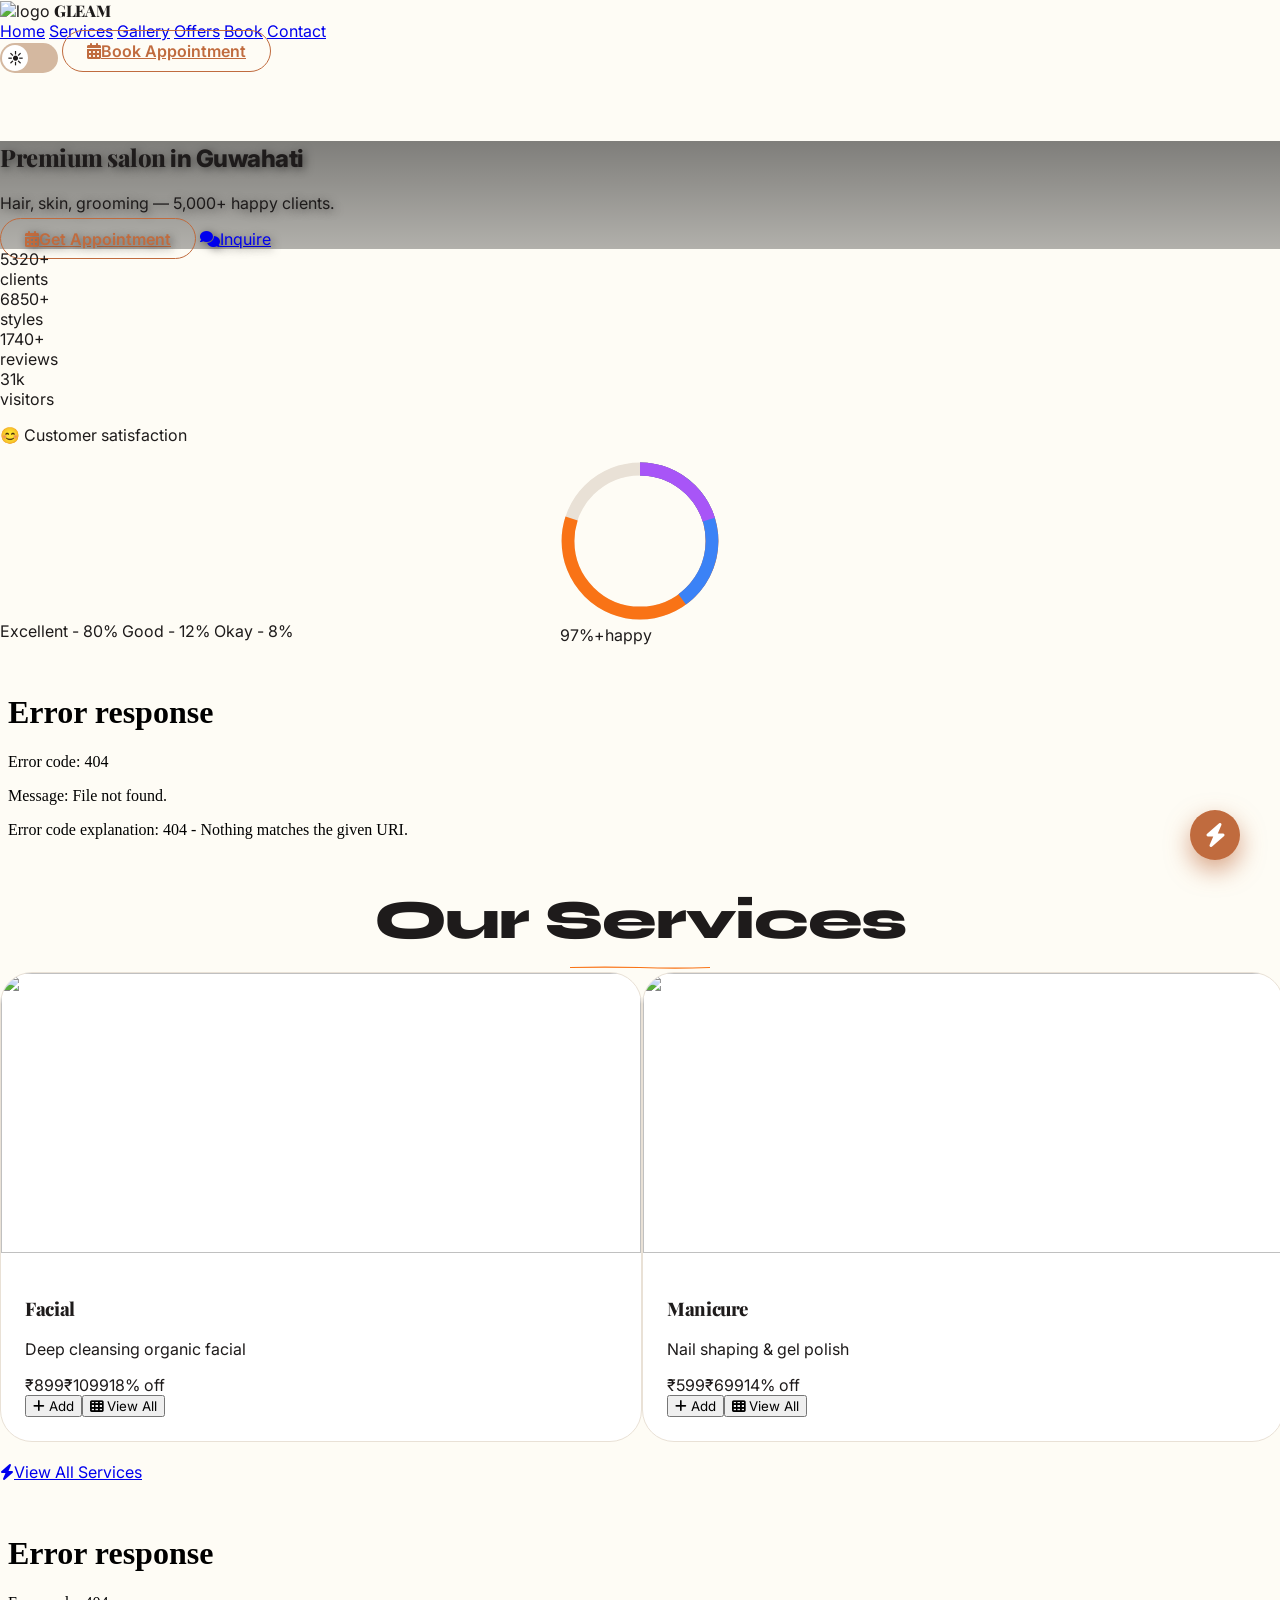
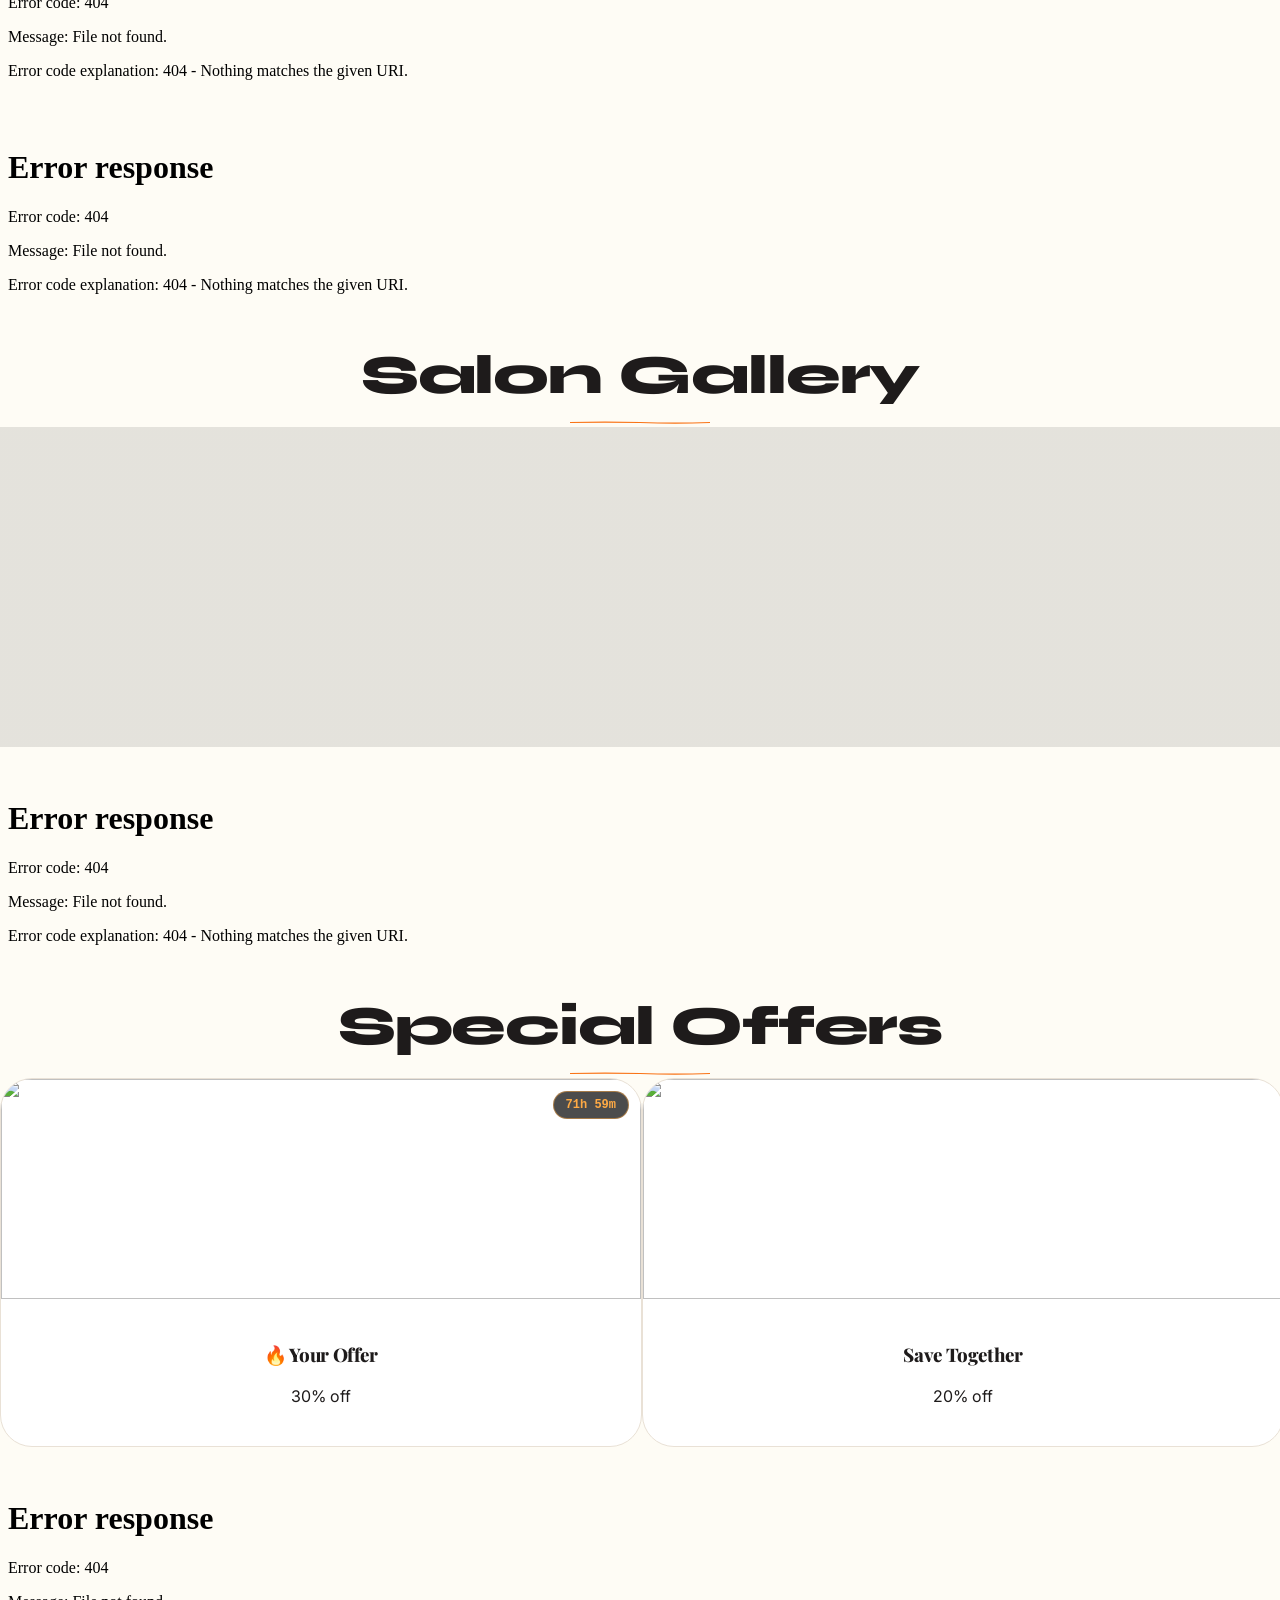
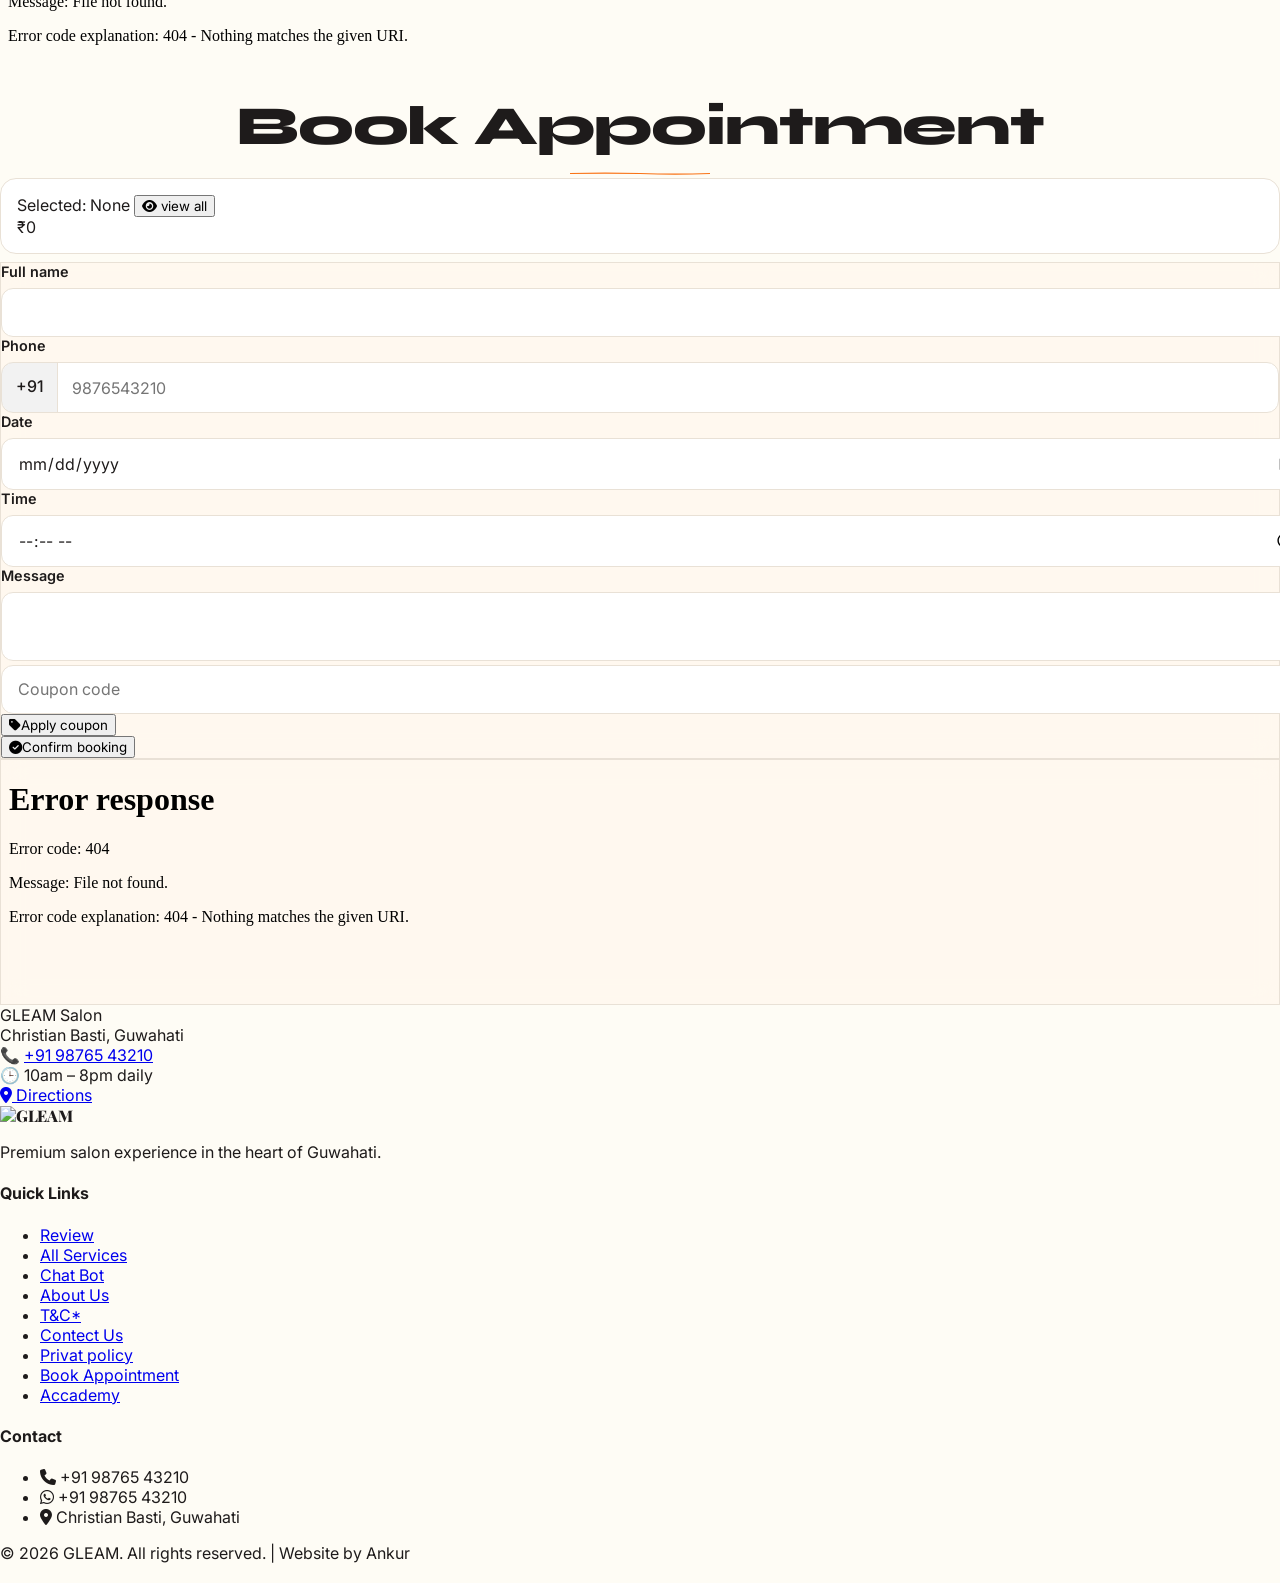
==== commit cfb63f98: "Update index.html" ====
--- a/index.html
+++ b/index.html
@@ -12,7 +12,6 @@
     <link href="https://fonts.googleapis.com/css2?family=Syne:wght@600;800&family=Outfit:wght@300;400;600&family=Playfair+Display:ital,wght@1,400&display=swap" rel="stylesheet">
 
     <link rel="stylesheet" href="css//index.css">
-    <link rel="stylesheet" href="css//footer.css">
 </head>
 <body class="antialiased" id="app-body">
 
